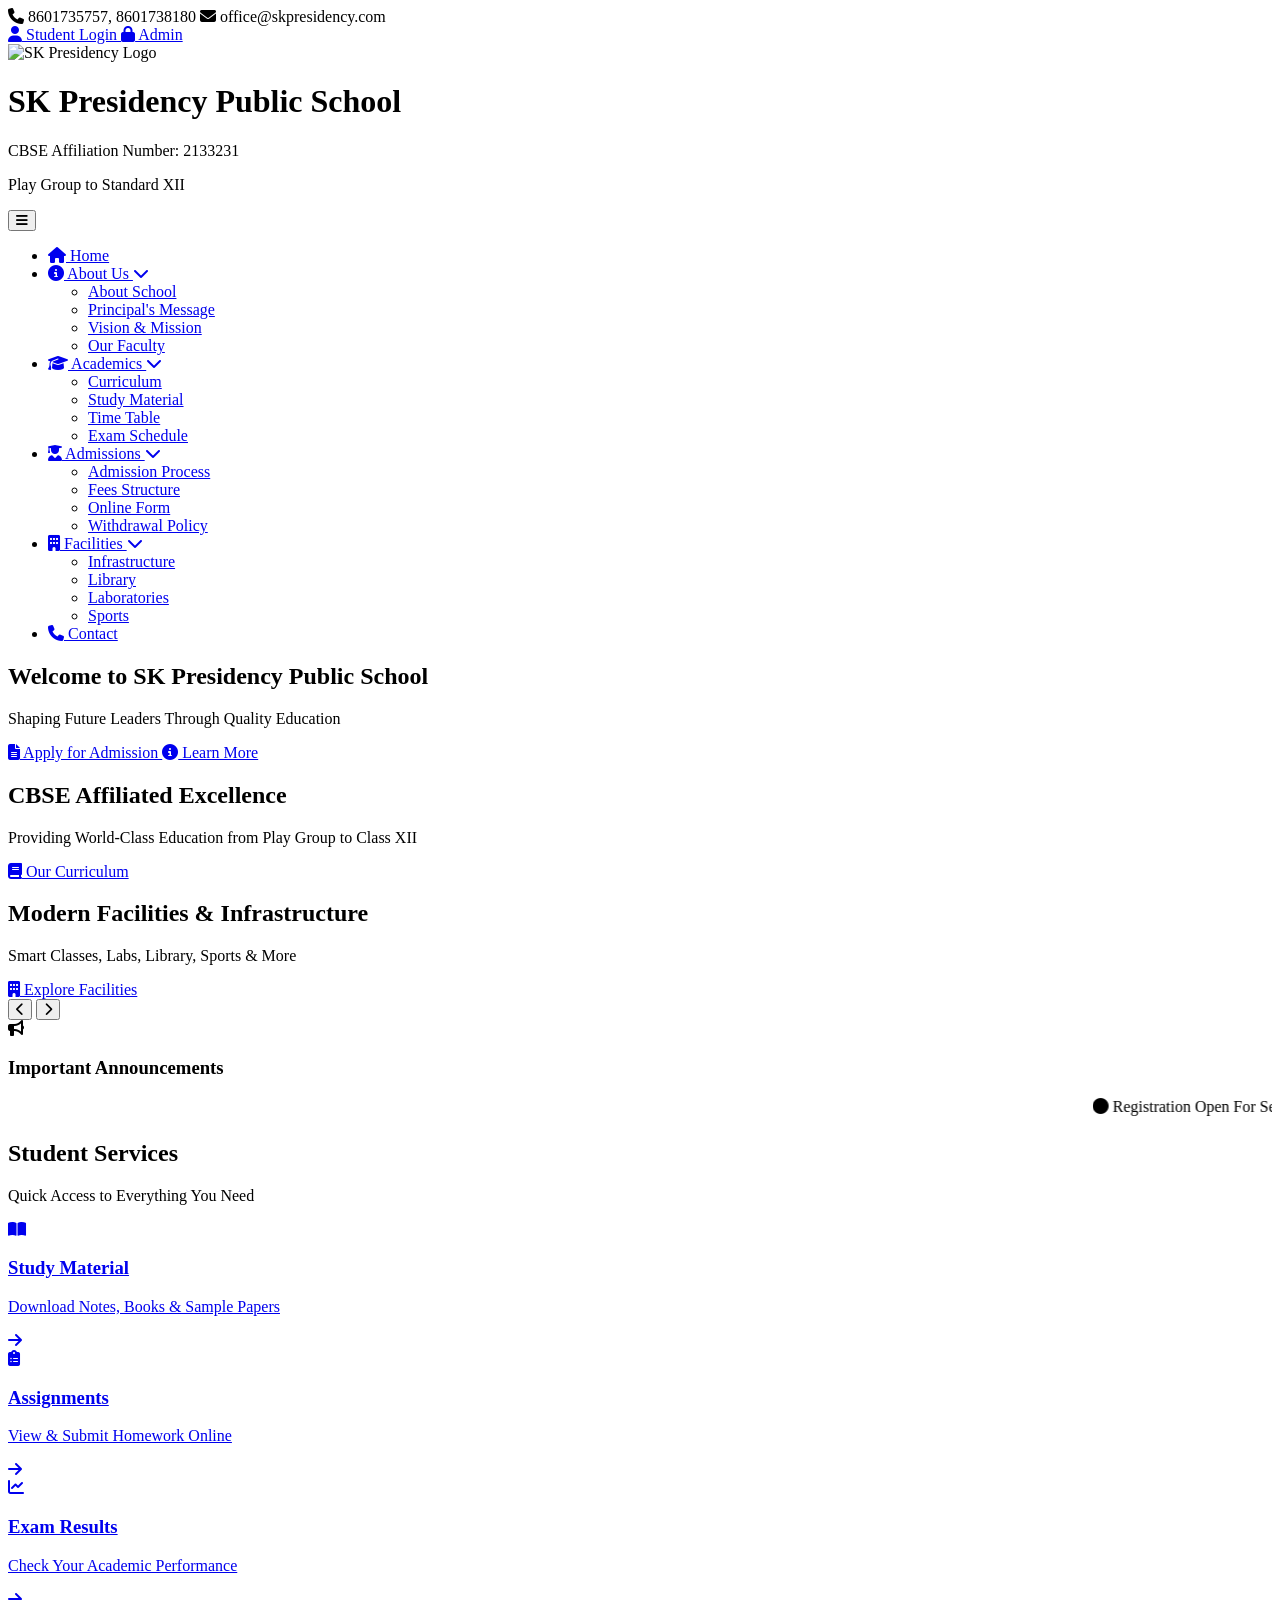
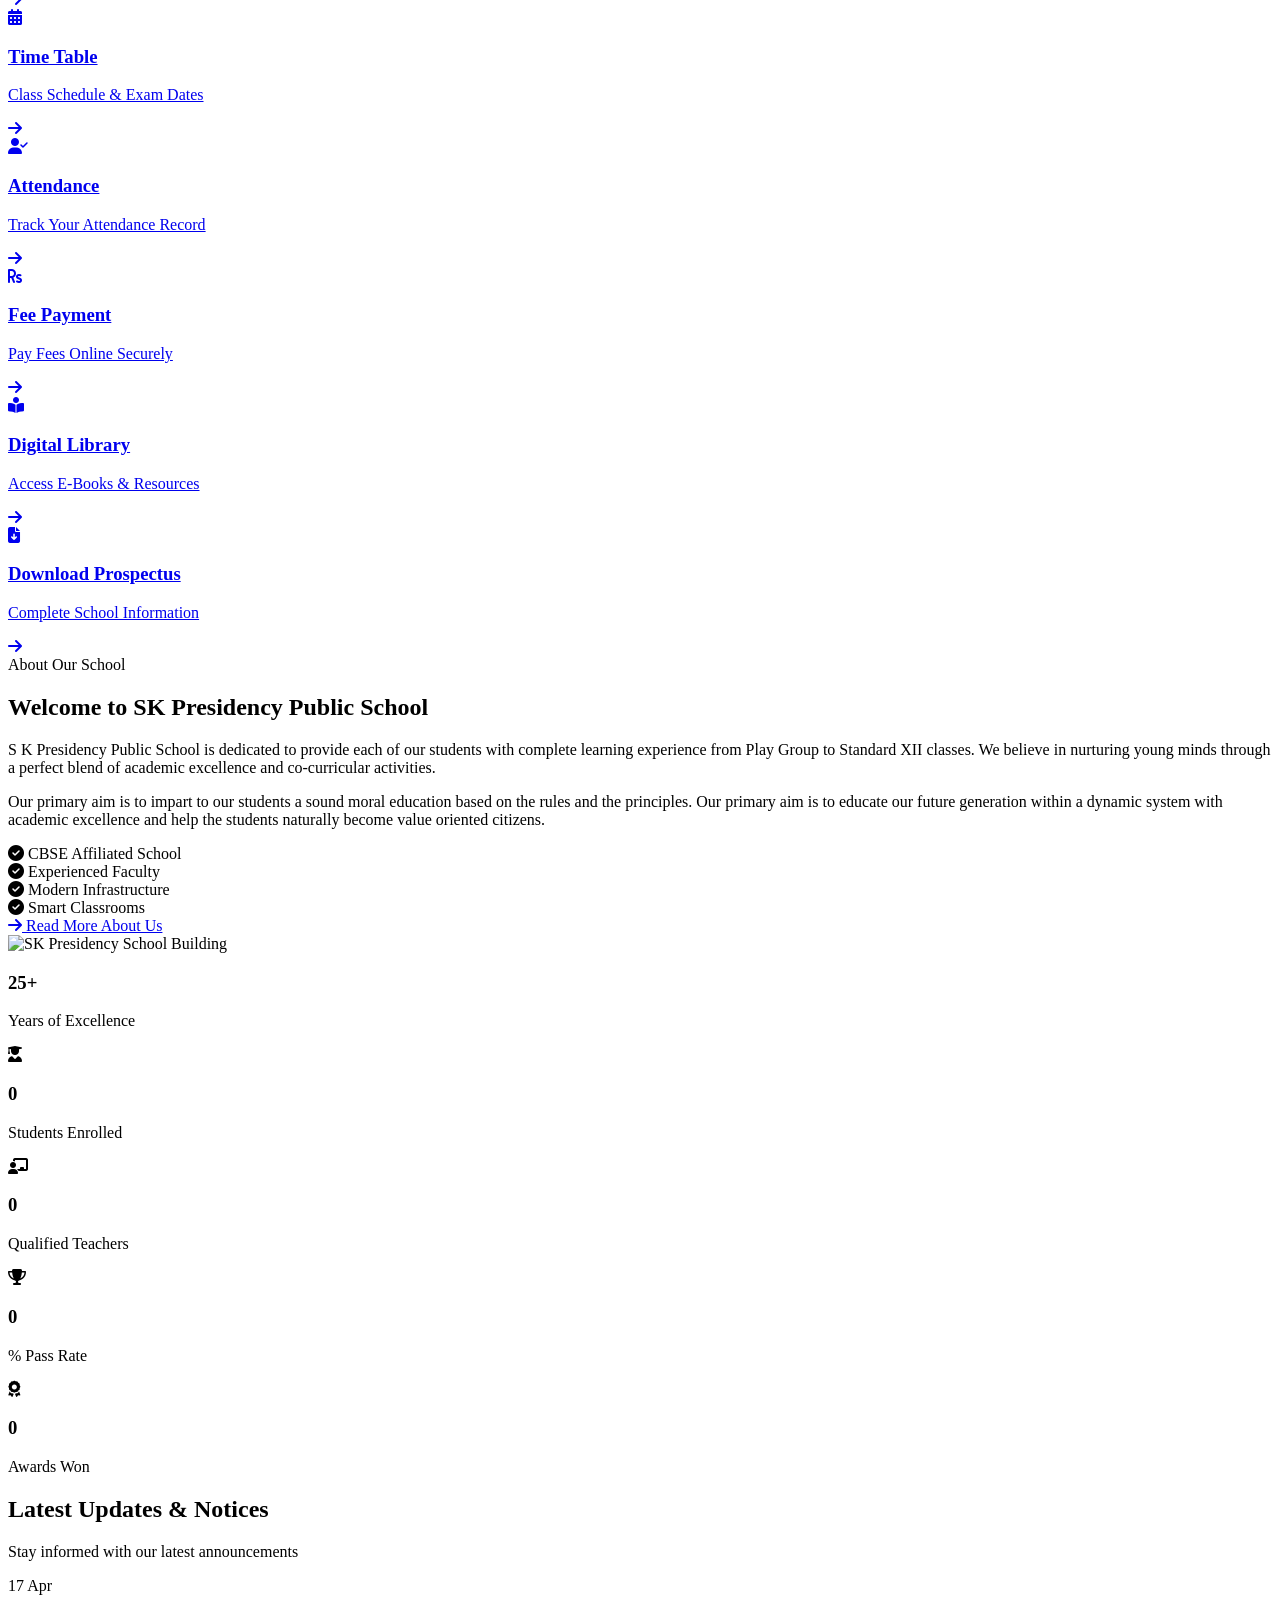
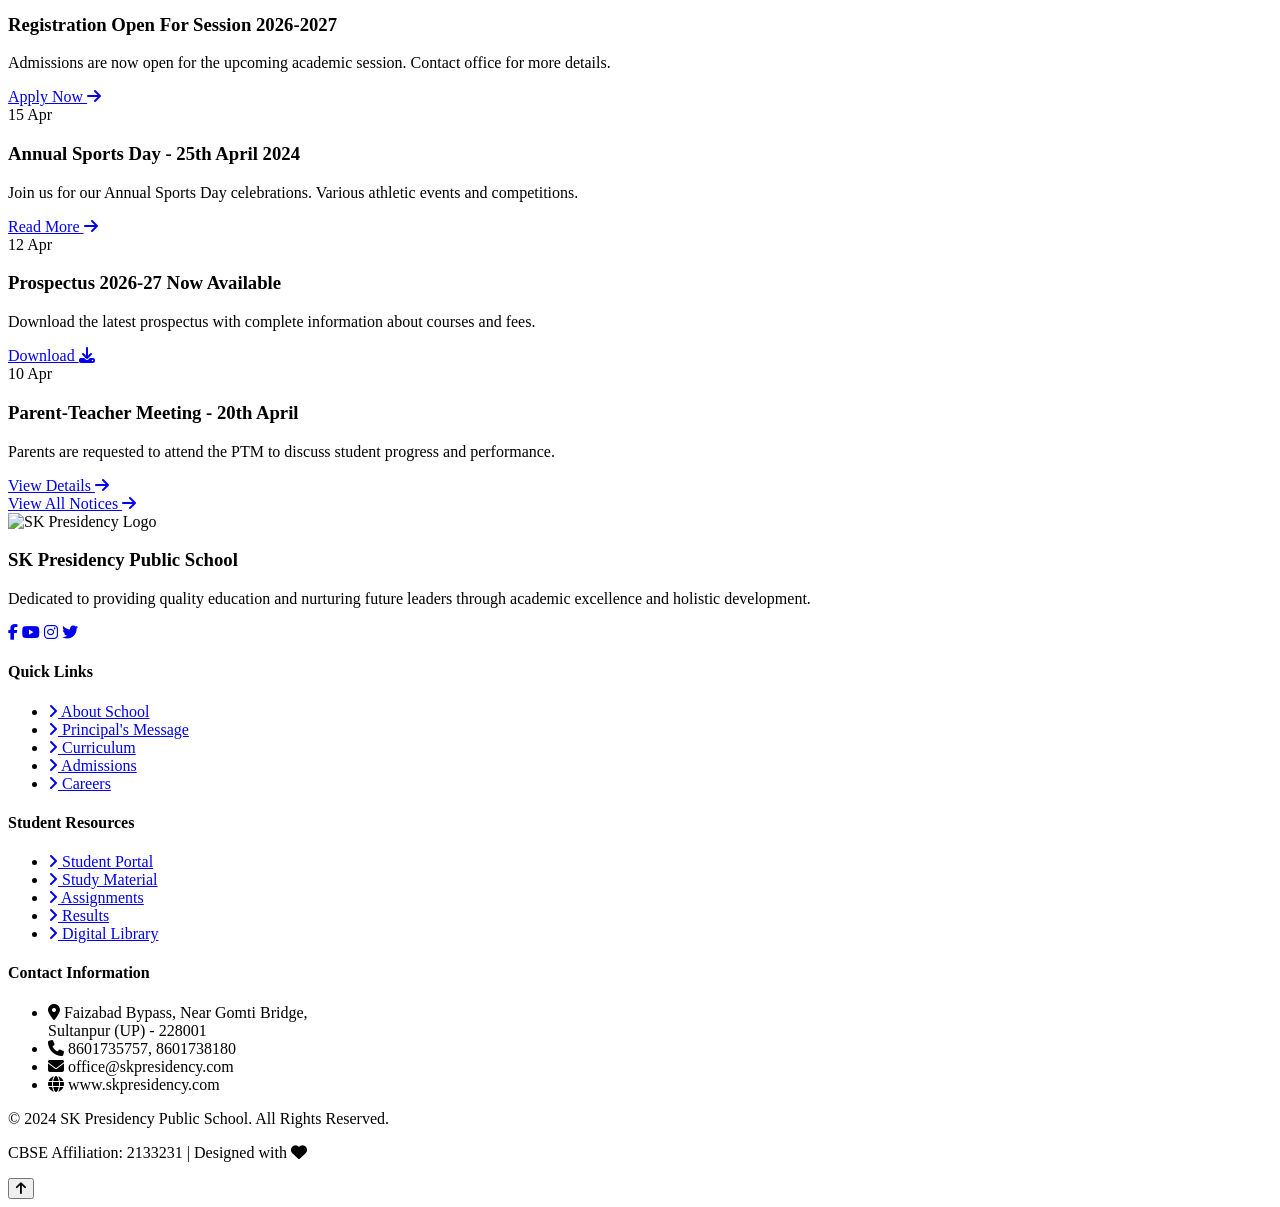
==== index.html @ 70ede86d "Create index.html" ====
<!DOCTYPE html>
<html lang="en">
<head>
    <!-- Meta Tags -->
    <meta charset="UTF-8">
    <meta name="viewport" content="width=device-width, initial-scale=1.0">
    <meta name="description" content="SK Presidency Public School - CBSE Affiliated School in Udara, Sultanpur. Play Group to Standard XII. Quality Education with Modern Facilities.">
    <meta name="keywords" content="SK Presidency School, CBSE School Sultanpur, Best School in Udara, Education">
    <meta name="author" content="SK Presidency Public School">
    
    <!-- Title -->
    <title>SK Presidency Public School | CBSE Affiliated | Play Group to XII</title>
    
    <!-- Favicon -->
    <link rel="icon" type="image/x-icon" href="assets/images/logo/favicon.ico">
    
    <!-- CSS Files -->
    <link rel="stylesheet" href="assets/css/style.css">
    <link rel="stylesheet" href="assets/css/components.css">
    <link rel="stylesheet" href="assets/css/responsive.css">
    <link rel="stylesheet" href="assets/css/animations.css">
    
    <!-- Font Awesome for Icons -->
    <link rel="stylesheet" href="https://cdnjs.cloudflare.com/ajax/libs/font-awesome/6.4.0/css/all.min.css">
    
    <!-- Google Fonts -->
    <link href="https://fonts.googleapis.com/css2?family=Poppins:wght@300;400;500;600;700&display=swap" rel="stylesheet">
</head>
<body>
    
    <!-- ============================================
         TOP BAR - Contact Info
    ============================================= -->
    <div class="top-bar">
        <div class="container">
            <div class="top-bar-content">
                <div class="top-bar-left">
                    <span><i class="fas fa-phone"></i> 8601735757, 8601738180</span>
                    <span><i class="fas fa-envelope"></i> office@skpresidency.com</span>
                </div>
                <div class="top-bar-right">
                    <a href="pages/students/portal-login.html" class="login-btn">
                        <i class="fas fa-user"></i> Student Login
                    </a>
                    <a href="admin/login.html" class="login-btn">
                        <i class="fas fa-lock"></i> Admin
                    </a>
                </div>
            </div>
        </div>
    </div>

    <!-- ============================================
         HEADER - Logo & Navigation
    ============================================= -->
    <header class="main-header">
        <div class="container">
            <div class="header-content">
                
                <!-- Logo Section -->
                <div class="logo-section">
                    <div class="school-logo">
                        <img src="assets/images/logo/school-logo.png" alt="SK Presidency Logo">
                    </div>
                    <div class="school-info">
                        <h1 class="school-name">SK Presidency Public School</h1>
                        <p class="school-tagline">CBSE Affiliation Number: 2133231</p>
                        <p class="school-classes">Play Group to Standard XII</p>
                    </div>
                </div>

                <!-- Mobile Menu Toggle -->
                <button class="mobile-menu-toggle" id="mobileMenuBtn">
                    <i class="fas fa-bars"></i>
                </button>

                <!-- Navigation Menu -->
                <nav class="main-navigation" id="mainNav">
                    <ul class="nav-menu">
                        <li class="nav-item active">
                            <a href="index.html" class="nav-link">
                                <i class="fas fa-home"></i> Home
                            </a>
                        </li>
                        
                        <li class="nav-item dropdown">
                            <a href="#" class="nav-link">
                                <i class="fas fa-info-circle"></i> About Us
                                <i class="fas fa-chevron-down"></i>
                            </a>
                            <ul class="dropdown-menu">
                                <li><a href="pages/about/school.html">About School</a></li>
                                <li><a href="pages/about/principal-message.html">Principal's Message</a></li>
                                <li><a href="pages/about/vision-mission.html">Vision & Mission</a></li>
                                <li><a href="pages/about/faculty.html">Our Faculty</a></li>
                            </ul>
                        </li>
                        
                        <li class="nav-item dropdown">
                            <a href="#" class="nav-link">
                                <i class="fas fa-graduation-cap"></i> Academics
                                <i class="fas fa-chevron-down"></i>
                            </a>
                            <ul class="dropdown-menu">
                                <li><a href="pages/academics/curriculum.html">Curriculum</a></li>
                                <li><a href="pages/academics/study-material.html">Study Material</a></li>
                                <li><a href="pages/academics/time-table.html">Time Table</a></li>
                                <li><a href="pages/academics/exam-schedule.html">Exam Schedule</a></li>
                            </ul>
                        </li>
                        
                        <li class="nav-item dropdown">
                            <a href="#" class="nav-link">
                                <i class="fas fa-user-graduate"></i> Admissions
                                <i class="fas fa-chevron-down"></i>
                            </a>
                            <ul class="dropdown-menu">
                                <li><a href="pages/admissions/admission-process.html">Admission Process</a></li>
                                <li><a href="pages/admissions/fees-structure.html">Fees Structure</a></li>
                                <li><a href="pages/admissions/online-form.html">Online Form</a></li>
                                <li><a href="pages/admissions/withdrawal.html">Withdrawal Policy</a></li>
                            </ul>
                        </li>
                        
                        <li class="nav-item dropdown">
                            <a href="#" class="nav-link">
                                <i class="fas fa-building"></i> Facilities
                                <i class="fas fa-chevron-down"></i>
                            </a>
                            <ul class="dropdown-menu">
                                <li><a href="pages/facilities/infrastructure.html">Infrastructure</a></li>
                                <li><a href="pages/facilities/library.html">Library</a></li>
                                <li><a href="pages/facilities/laboratories.html">Laboratories</a></li>
                                <li><a href="pages/facilities/sports.html">Sports</a></li>
                            </ul>
                        </li>
                        
                        <li class="nav-item">
                            <a href="pages/contact/contact-us.html" class="nav-link">
                                <i class="fas fa-phone"></i> Contact
                            </a>
                        </li>
                    </ul>
                </nav>
                
            </div>
        </div>
    </header>

    <!-- ============================================
         HERO SECTION - Main Banner
    ============================================= -->
    <section class="hero-section">
        <div class="hero-slider">
            
            <!-- Slide 1 -->
            <div class="hero-slide active" style="background-image: url('assets/images/banners/hero-1.jpg');">
                <div class="hero-overlay"></div>
                <div class="container">
                    <div class="hero-content">
                        <h2 class="hero-title animate-slide-up">Welcome to SK Presidency Public School</h2>
                        <p class="hero-subtitle animate-slide-up delay-1">Shaping Future Leaders Through Quality Education</p>
                        <div class="hero-buttons animate-slide-up delay-2">
                            <a href="pages/admissions/online-form.html" class="btn btn-primary">
                                <i class="fas fa-file-alt"></i> Apply for Admission
                            </a>
                            <a href="pages/about/school.html" class="btn btn-secondary">
                                <i class="fas fa-info-circle"></i> Learn More
                            </a>
                        </div>
                    </div>
                </div>
            </div>
            
            <!-- Slide 2 -->
            <div class="hero-slide" style="background-image: url('assets/images/banners/hero-2.jpg');">
                <div class="hero-overlay"></div>
                <div class="container">
                    <div class="hero-content">
                        <h2 class="hero-title">CBSE Affiliated Excellence</h2>
                        <p class="hero-subtitle">Providing World-Class Education from Play Group to Class XII</p>
                        <div class="hero-buttons">
                            <a href="pages/academics/curriculum.html" class="btn btn-primary">
                                <i class="fas fa-book"></i> Our Curriculum
                            </a>
                        </div>
                    </div>
                </div>
            </div>
            
            <!-- Slide 3 -->
            <div class="hero-slide" style="background-image: url('assets/images/banners/hero-3.jpg');">
                <div class="hero-overlay"></div>
                <div class="container">
                    <div class="hero-content">
                        <h2 class="hero-title">Modern Facilities & Infrastructure</h2>
                        <p class="hero-subtitle">Smart Classes, Labs, Library, Sports & More</p>
                        <div class="hero-buttons">
                            <a href="pages/facilities/infrastructure.html" class="btn btn-primary">
                                <i class="fas fa-building"></i> Explore Facilities
                            </a>
                        </div>
                    </div>
                </div>
            </div>
            
        </div>
        
        <!-- Slider Controls -->
        <button class="slider-control prev" onclick="changeSlide(-1)">
            <i class="fas fa-chevron-left"></i>
        </button>
        <button class="slider-control next" onclick="changeSlide(1)">
            <i class="fas fa-chevron-right"></i>
        </button>
        
        <!-- Slider Indicators -->
        <div class="slider-indicators">
            <span class="indicator active" onclick="currentSlide(0)"></span>
            <span class="indicator" onclick="currentSlide(1)"></span>
            <span class="indicator" onclick="currentSlide(2)"></span>
        </div>
    </section>

    <!-- ============================================
         NOTICE BOARD - Important Announcements
    ============================================= -->
    <section class="notice-board-section">
        <div class="container">
            <div class="notice-board-wrapper">
                <div class="notice-board-header">
                    <i class="fas fa-bullhorn"></i>
                    <h3>Important Announcements</h3>
                </div>
                <div class="notice-board-ticker">
                    <marquee behavior="scroll" direction="left" scrollamount="5">
                        <span class="notice-item">
                            <i class="fas fa-circle"></i> Registration Open For Session 2026-2027 | 
                        </span>
                        <span class="notice-item">
                            <i class="fas fa-circle"></i> Annual Sports Day on 25th April 2024 | 
                        </span>
                        <span class="notice-item">
                            <i class="fas fa-circle"></i> Parent-Teacher Meeting on 20th April 2024 | 
                        </span>
                        <span class="notice-item">
                            <i class="fas fa-circle"></i> Download Prospectus 2026-27 Now Available
                        </span>
                    </marquee>
                </div>
            </div>
        </div>
    </section>

    <!-- ============================================
         QUICK LINKS - Student Services
    ============================================= -->
    <section class="quick-links-section">
        <div class="container">
            
            <div class="section-header">
                <h2 class="section-title">Student Services</h2>
                <p class="section-subtitle">Quick Access to Everything You Need</p>
            </div>
            
            <div class="quick-links-grid">
                
                <!-- Study Material -->
                <a href="pages/academics/study-material.html" class="quick-link-card">
                    <div class="card-icon">
                        <i class="fas fa-book-open"></i>
                    </div>
                    <h3 class="card-title">Study Material</h3>
                    <p class="card-description">Download Notes, Books & Sample Papers</p>
                    <span class="card-arrow"><i class="fas fa-arrow-right"></i></span>
                </a>
                
                <!-- Assignments -->
                <a href="pages/students/assignments.html" class="quick-link-card">
                    <div class="card-icon">
                        <i class="fas fa-clipboard-list"></i>
                    </div>
                    <h3 class="card-title">Assignments</h3>
                    <p class="card-description">View & Submit Homework Online</p>
                    <span class="card-arrow"><i class="fas fa-arrow-right"></i></span>
                </a>
                
                <!-- Results -->
                <a href="pages/students/results.html" class="quick-link-card">
                    <div class="card-icon">
                        <i class="fas fa-chart-line"></i>
                    </div>
                    <h3 class="card-title">Exam Results</h3>
                    <p class="card-description">Check Your Academic Performance</p>
                    <span class="card-arrow"><i class="fas fa-arrow-right"></i></span>
                </a>
                
                <!-- Time Table -->
                <a href="pages/academics/time-table.html" class="quick-link-card">
                    <div class="card-icon">
                        <i class="fas fa-calendar-alt"></i>
                    </div>
                    <h3 class="card-title">Time Table</h3>
                    <p class="card-description">Class Schedule & Exam Dates</p>
                    <span class="card-arrow"><i class="fas fa-arrow-right"></i></span>
                </a>
                
                <!-- Attendance -->
                <a href="pages/students/attendance.html" class="quick-link-card">
                    <div class="card-icon">
                        <i class="fas fa-user-check"></i>
                    </div>
                    <h3 class="card-title">Attendance</h3>
                    <p class="card-description">Track Your Attendance Record</p>
                    <span class="card-arrow"><i class="fas fa-arrow-right"></i></span>
                </a>
                
                <!-- Fee Payment -->
                <a href="pages/admissions/fees-structure.html" class="quick-link-card">
                    <div class="card-icon">
                        <i class="fas fa-rupee-sign"></i>
                    </div>
                    <h3 class="card-title">Fee Payment</h3>
                    <p class="card-description">Pay Fees Online Securely</p>
                    <span class="card-arrow"><i class="fas fa-arrow-right"></i></span>
                </a>
                
                <!-- Library -->
                <a href="pages/facilities/library.html" class="quick-link-card">
                    <div class="card-icon">
                        <i class="fas fa-book-reader"></i>
                    </div>
                    <h3 class="card-title">Digital Library</h3>
                    <p class="card-description">Access E-Books & Resources</p>
                    <span class="card-arrow"><i class="fas fa-arrow-right"></i></span>
                </a>
                
                <!-- Prospectus -->
                <a href="assets/documents/prospectus/prospectus-2026-27.pdf" class="quick-link-card" download>
                    <div class="card-icon">
                        <i class="fas fa-file-download"></i>
                    </div>
                    <h3 class="card-title">Download Prospectus</h3>
                    <p class="card-description">Complete School Information</p>
                    <span class="card-arrow"><i class="fas fa-arrow-right"></i></span>
                </a>
                
            </div>
        </div>
    </section>

    <!-- ============================================
         ABOUT SECTION - School Introduction
    ============================================= -->
    <section class="about-section">
        <div class="container">
            <div class="about-content">
                
                <div class="about-text">
                    <div class="section-header">
                        <span class="section-label">About Our School</span>
                        <h2 class="section-title">Welcome to SK Presidency Public School</h2>
                    </div>
                    
                    <p class="about-description">
                        S K Presidency Public School is dedicated to provide each of our students with complete 
                        learning experience from Play Group to Standard XII classes. We believe in nurturing young 
                        minds through a perfect blend of academic excellence and co-curricular activities.
                    </p>
                    
                    <p class="about-description">
                        Our primary aim is to impart to our students a sound moral education based on the rules 
                        and the principles. Our primary aim is to educate our future generation within a dynamic 
                        system with academic excellence and help the students naturally become value oriented citizens.
                    </p>
                    
                    <div class="about-features">
                        <div class="feature-item">
                            <i class="fas fa-check-circle"></i>
                            <span>CBSE Affiliated School</span>
                        </div>
                        <div class="feature-item">
                            <i class="fas fa-check-circle"></i>
                            <span>Experienced Faculty</span>
                        </div>
                        <div class="feature-item">
                            <i class="fas fa-check-circle"></i>
                            <span>Modern Infrastructure</span>
                        </div>
                        <div class="feature-item">
                            <i class="fas fa-check-circle"></i>
                            <span>Smart Classrooms</span>
                        </div>
                    </div>
                    
                    <a href="pages/about/school.html" class="btn btn-primary">
                        <i class="fas fa-arrow-right"></i> Read More About Us
                    </a>
                </div>
                
                <div class="about-image">
                    <img src="assets/images/banners/about-school.jpg" alt="SK Presidency School Building">
                    <div class="image-badge">
                        <div class="badge-content">
                            <h3>25+</h3>
                            <p>Years of Excellence</p>
                        </div>
                    </div>
                </div>
                
            </div>
        </div>
    </section>

    <!-- ============================================
         STATISTICS SECTION - Numbers That Matter
    ============================================= -->
    <section class="statistics-section">
        <div class="container">
            <div class="statistics-grid">
                
                <div class="stat-card">
                    <div class="stat-icon">
                        <i class="fas fa-user-graduate"></i>
                    </div>
                    <h3 class="stat-number" data-count="2500">0</h3>
                    <p class="stat-label">Students Enrolled</p>
                </div>
                
                <div class="stat-card">
                    <div class="stat-icon">
                        <i class="fas fa-chalkboard-teacher"></i>
                    </div>
                    <h3 class="stat-number" data-count="80">0</h3>
                    <p class="stat-label">Qualified Teachers</p>
                </div>
                
                <div class="stat-card">
                    <div class="stat-icon">
                        <i class="fas fa-trophy"></i>
                    </div>
                    <h3 class="stat-number" data-count="98">0</h3>
                    <p class="stat-label">% Pass Rate</p>
                </div>
                
                <div class="stat-card">
                    <div class="stat-icon">
                        <i class="fas fa-award"></i>
                    </div>
                    <h3 class="stat-number" data-count="150">0</h3>
                    <p class="stat-label">Awards Won</p>
                </div>
                
            </div>
        </div>
    </section>

    <!-- ============================================
         NOTICE BOARD SECTION - Detailed
    ============================================= -->
    <section class="notices-section">
        <div class="container">
            
            <div class="section-header center">
                <h2 class="section-title">Latest Updates & Notices</h2>
                <p class="section-subtitle">Stay informed with our latest announcements</p>
            </div>
            
            <div class="notices-grid">
                
                <!-- Notice 1 -->
                <div class="notice-card">
                    <div class="notice-date">
                        <span class="date-day">17</span>
                        <span class="date-month">Apr</span>
                    </div>
                    <div class="notice-content">
                        <h3 class="notice-title">Registration Open For Session 2026-2027</h3>
                        <p class="notice-description">
                            Admissions are now open for the upcoming academic session. Contact office for more details.
                        </p>
                        <a href="pages/admissions/online-form.html" class="notice-link">
                            Apply Now <i class="fas fa-arrow-right"></i>
                        </a>
                    </div>
                </div>
                
                <!-- Notice 2 -->
                <div class="notice-card">
                    <div class="notice-date">
                        <span class="date-day">15</span>
                        <span class="date-month">Apr</span>
                    </div>
                    <div class="notice-content">
                        <h3 class="notice-title">Annual Sports Day - 25th April 2024</h3>
                        <p class="notice-description">
                            Join us for our Annual Sports Day celebrations. Various athletic events and competitions.
                        </p>
                        <a href="#" class="notice-link">
                            Read More <i class="fas fa-arrow-right"></i>
                        </a>
                    </div>
                </div>
                
                <!-- Notice 3 -->
                <div class="notice-card">
                    <div class="notice-date">
                        <span class="date-day">12</span>
                        <span class="date-month">Apr</span>
                    </div>
                    <div class="notice-content">
                        <h3 class="notice-title">Prospectus 2026-27 Now Available</h3>
                        <p class="notice-description">
                            Download the latest prospectus with complete information about courses and fees.
                        </p>
                        <a href="assets/documents/prospectus/prospectus-2026-27.pdf" class="notice-link" download>
                            Download <i class="fas fa-download"></i>
                        </a>
                    </div>
                </div>
                
                <!-- Notice 4 -->
                <div class="notice-card">
                    <div class="notice-date">
                        <span class="date-day">10</span>
                        <span class="date-month">Apr</span>
                    </div>
                    <div class="notice-content">
                        <h3 class="notice-title">Parent-Teacher Meeting - 20th April</h3>
                        <p class="notice-description">
                            Parents are requested to attend the PTM to discuss student progress and performance.
                        </p>
                        <a href="#" class="notice-link">
                            View Details <i class="fas fa-arrow-right"></i>
                        </a>
                    </div>
                </div>
                
            </div>
            
            <div class="section-footer center">
                <a href="#" class="btn btn-outline">
                    View All Notices <i class="fas fa-arrow-right"></i>
                </a>
            </div>
            
        </div>
    </section>

    <!-- ============================================
         FOOTER - Contact & Links
    ============================================= -->
    <footer class="main-footer">
        
        <!-- Footer Top -->
        <div class="footer-top">
            <div class="container">
                <div class="footer-grid">
                    
                    <!-- About Column -->
                    <div class="footer-column">
                        <div class="footer-logo">
                            <img src="assets/images/logo/school-logo.png" alt="SK Presidency Logo">
                            <h3>SK Presidency Public School</h3>
                        </div>
                        <p class="footer-description">
                            Dedicated to providing quality education and nurturing future leaders through 
                            academic excellence and holistic development.
                        </p>
                        <div class="social-links">
                            <a href="#" class="social-link"><i class="fab fa-facebook-f"></i></a>
                            <a href="#" class="social-link"><i class="fab fa-youtube"></i></a>
                            <a href="#" class="social-link"><i class="fab fa-instagram"></i></a>
                            <a href="#" class="social-link"><i class="fab fa-twitter"></i></a>
                        </div>
                    </div>
                    
                    <!-- Quick Links Column -->
                    <div class="footer-column">
                        <h4 class="footer-heading">Quick Links</h4>
                        <ul class="footer-links">
                            <li><a href="pages/about/school.html"><i class="fas fa-angle-right"></i> About School</a></li>
                            <li><a href="pages/about/principal-message.html"><i class="fas fa-angle-right"></i> Principal's Message</a></li>
                            <li><a href="pages/academics/curriculum.html"><i class="fas fa-angle-right"></i> Curriculum</a></li>
                            <li><a href="pages/admissions/online-form.html"><i class="fas fa-angle-right"></i> Admissions</a></li>
                            <li><a href="pages/contact/career.html"><i class="fas fa-angle-right"></i> Careers</a></li>
                        </ul>
                    </div>
                    
                    <!-- Student Resources Column -->
                    <div class="footer-column">
                        <h4 class="footer-heading">Student Resources</h4>
                        <ul class="footer-links">
                            <li><a href="pages/students/portal-login.html"><i class="fas fa-angle-right"></i> Student Portal</a></li>
                            <li><a href="pages/academics/study-material.html"><i class="fas fa-angle-right"></i> Study Material</a></li>
                            <li><a href="pages/students/assignments.html"><i class="fas fa-angle-right"></i> Assignments</a></li>
                            <li><a href="pages/students/results.html"><i class="fas fa-angle-right"></i> Results</a></li>
                            <li><a href="pages/facilities/library.html"><i class="fas fa-angle-right"></i> Digital Library</a></li>
                        </ul>
                    </div>
                    
                    <!-- Contact Column -->
                    <div class="footer-column">
                        <h4 class="footer-heading">Contact Information</h4>
                        <ul class="footer-contact">
                            <li>
                                <i class="fas fa-map-marker-alt"></i>
                                <span>Faizabad Bypass, Near Gomti Bridge,<br>Sultanpur (UP) - 228001</span>
                            </li>
                            <li>
                                <i class="fas fa-phone"></i>
                                <span>8601735757, 8601738180</span>
                            </li>
                            <li>
                                <i class="fas fa-envelope"></i>
                                <span>office@skpresidency.com</span>
                            </li>
                            <li>
                                <i class="fas fa-globe"></i>
                                <span>www.skpresidency.com</span>
                            </li>
                        </ul>
                    </div>
                    
                </div>
            </div>
        </div>
        
        <!-- Footer Bottom -->
        <div class="footer-bottom">
            <div class="container">
                <div class="footer-bottom-content">
                    <p class="copyright">
                        &copy; 2024 SK Presidency Public School. All Rights Reserved.
                    </p>
                    <p class="credits">
                        CBSE Affiliation: 2133231 | Designed with <i class="fas fa-heart"></i>
                    </p>
                </div>
            </div>
        </div>
        
    </footer>

    <!-- ============================================
         SCROLL TO TOP BUTTON
    ============================================= -->
    <button class="scroll-to-top" id="scrollTopBtn">
        <i class="fas fa-arrow-up"></i>
    </button>

    <!-- ============================================
         JAVASCRIPT FILES
    ============================================= -->
    <script src="assets/js/main.js"></script>
    
</body>
  </html>
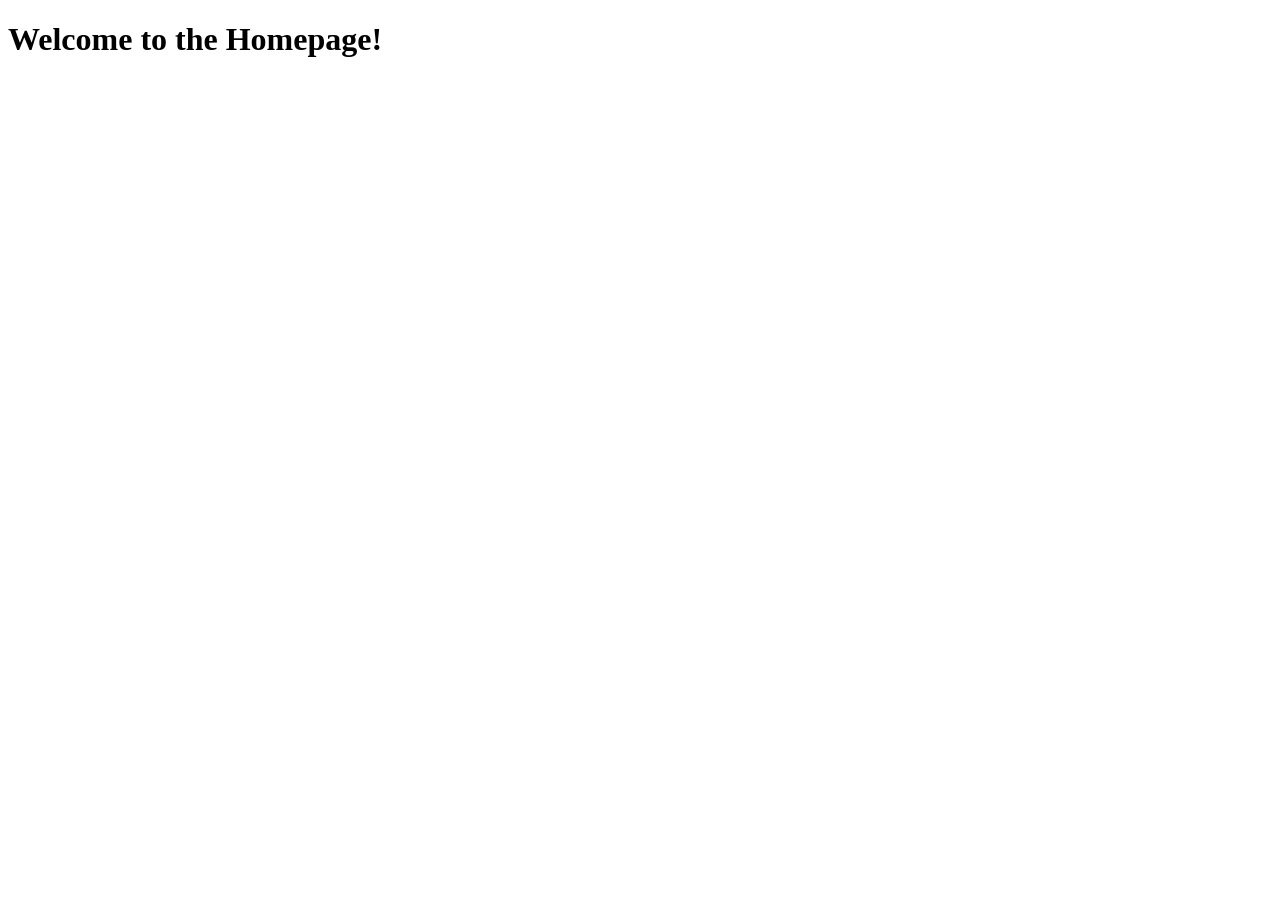
==== commit aa2e2124: "Create index.html file at the root level." ====
--- a/index.html
+++ b/index.html
@@ -1,658 +1,12 @@
 <!DOCTYPE html>
 <html lang="en">
 <head>
-    <!-- Meta Tags -->
     <meta charset="UTF-8">
     <meta name="viewport" content="width=device-width, initial-scale=1.0">
-    <meta name="description" content="SK Presidency Public School - CBSE Affiliated School in Udara, Sultanpur. Play Group to Standard XII. Quality Education with Modern Facilities.">
-    <meta name="keywords" content="SK Presidency School, CBSE School Sultanpur, Best School in Udara, Education">
-    <meta name="author" content="SK Presidency Public School">
-    
-    <!-- Title -->
-    <title>SK Presidency Public School | CBSE Affiliated | Play Group to XII</title>
-    
-    <!-- Favicon -->
-    <link rel="icon" type="image/x-icon" href="assets/images/logo/favicon.ico">
-    
-    <!-- CSS Files -->
+    <title>Index Page</title>
     <link rel="stylesheet" href="assets/css/style.css">
-    <link rel="stylesheet" href="assets/css/components.css">
-    <link rel="stylesheet" href="assets/css/responsive.css">
-    <link rel="stylesheet" href="assets/css/animations.css">
-    
-    <!-- Font Awesome for Icons -->
-    <link rel="stylesheet" href="https://cdnjs.cloudflare.com/ajax/libs/font-awesome/6.4.0/css/all.min.css">
-    
-    <!-- Google Fonts -->
-    <link href="https://fonts.googleapis.com/css2?family=Poppins:wght@300;400;500;600;700&display=swap" rel="stylesheet">
 </head>
 <body>
-    
-    <!-- ============================================
-         TOP BAR - Contact Info
-    ============================================= -->
-    <div class="top-bar">
-        <div class="container">
-            <div class="top-bar-content">
-                <div class="top-bar-left">
-                    <span><i class="fas fa-phone"></i> 8601735757, 8601738180</span>
-                    <span><i class="fas fa-envelope"></i> office@skpresidency.com</span>
-                </div>
-                <div class="top-bar-right">
-                    <a href="pages/students/portal-login.html" class="login-btn">
-                        <i class="fas fa-user"></i> Student Login
-                    </a>
-                    <a href="admin/login.html" class="login-btn">
-                        <i class="fas fa-lock"></i> Admin
-                    </a>
-                </div>
-            </div>
-        </div>
-    </div>
-
-    <!-- ============================================
-         HEADER - Logo & Navigation
-    ============================================= -->
-    <header class="main-header">
-        <div class="container">
-            <div class="header-content">
-                
-                <!-- Logo Section -->
-                <div class="logo-section">
-                    <div class="school-logo">
-                        <img src="assets/images/logo/school-logo.png" alt="SK Presidency Logo">
-                    </div>
-                    <div class="school-info">
-                        <h1 class="school-name">SK Presidency Public School</h1>
-                        <p class="school-tagline">CBSE Affiliation Number: 2133231</p>
-                        <p class="school-classes">Play Group to Standard XII</p>
-                    </div>
-                </div>
-
-                <!-- Mobile Menu Toggle -->
-                <button class="mobile-menu-toggle" id="mobileMenuBtn">
-                    <i class="fas fa-bars"></i>
-                </button>
-
-                <!-- Navigation Menu -->
-                <nav class="main-navigation" id="mainNav">
-                    <ul class="nav-menu">
-                        <li class="nav-item active">
-                            <a href="index.html" class="nav-link">
-                                <i class="fas fa-home"></i> Home
-                            </a>
-                        </li>
-                        
-                        <li class="nav-item dropdown">
-                            <a href="#" class="nav-link">
-                                <i class="fas fa-info-circle"></i> About Us
-                                <i class="fas fa-chevron-down"></i>
-                            </a>
-                            <ul class="dropdown-menu">
-                                <li><a href="pages/about/school.html">About School</a></li>
-                                <li><a href="pages/about/principal-message.html">Principal's Message</a></li>
-                                <li><a href="pages/about/vision-mission.html">Vision & Mission</a></li>
-                                <li><a href="pages/about/faculty.html">Our Faculty</a></li>
-                            </ul>
-                        </li>
-                        
-                        <li class="nav-item dropdown">
-                            <a href="#" class="nav-link">
-                                <i class="fas fa-graduation-cap"></i> Academics
-                                <i class="fas fa-chevron-down"></i>
-                            </a>
-                            <ul class="dropdown-menu">
-                                <li><a href="pages/academics/curriculum.html">Curriculum</a></li>
-                                <li><a href="pages/academics/study-material.html">Study Material</a></li>
-                                <li><a href="pages/academics/time-table.html">Time Table</a></li>
-                                <li><a href="pages/academics/exam-schedule.html">Exam Schedule</a></li>
-                            </ul>
-                        </li>
-                        
-                        <li class="nav-item dropdown">
-                            <a href="#" class="nav-link">
-                                <i class="fas fa-user-graduate"></i> Admissions
-                                <i class="fas fa-chevron-down"></i>
-                            </a>
-                            <ul class="dropdown-menu">
-                                <li><a href="pages/admissions/admission-process.html">Admission Process</a></li>
-                                <li><a href="pages/admissions/fees-structure.html">Fees Structure</a></li>
-                                <li><a href="pages/admissions/online-form.html">Online Form</a></li>
-                                <li><a href="pages/admissions/withdrawal.html">Withdrawal Policy</a></li>
-                            </ul>
-                        </li>
-                        
-                        <li class="nav-item dropdown">
-                            <a href="#" class="nav-link">
-                                <i class="fas fa-building"></i> Facilities
-                                <i class="fas fa-chevron-down"></i>
-                            </a>
-                            <ul class="dropdown-menu">
-                                <li><a href="pages/facilities/infrastructure.html">Infrastructure</a></li>
-                                <li><a href="pages/facilities/library.html">Library</a></li>
-                                <li><a href="pages/facilities/laboratories.html">Laboratories</a></li>
-                                <li><a href="pages/facilities/sports.html">Sports</a></li>
-                            </ul>
-                        </li>
-                        
-                        <li class="nav-item">
-                            <a href="pages/contact/contact-us.html" class="nav-link">
-                                <i class="fas fa-phone"></i> Contact
-                            </a>
-                        </li>
-                    </ul>
-                </nav>
-                
-            </div>
-        </div>
-    </header>
-
-    <!-- ============================================
-         HERO SECTION - Main Banner
-    ============================================= -->
-    <section class="hero-section">
-        <div class="hero-slider">
-            
-            <!-- Slide 1 -->
-            <div class="hero-slide active" style="background-image: url('assets/images/banners/hero-1.jpg');">
-                <div class="hero-overlay"></div>
-                <div class="container">
-                    <div class="hero-content">
-                        <h2 class="hero-title animate-slide-up">Welcome to SK Presidency Public School</h2>
-                        <p class="hero-subtitle animate-slide-up delay-1">Shaping Future Leaders Through Quality Education</p>
-                        <div class="hero-buttons animate-slide-up delay-2">
-                            <a href="pages/admissions/online-form.html" class="btn btn-primary">
-                                <i class="fas fa-file-alt"></i> Apply for Admission
-                            </a>
-                            <a href="pages/about/school.html" class="btn btn-secondary">
-                                <i class="fas fa-info-circle"></i> Learn More
-                            </a>
-                        </div>
-                    </div>
-                </div>
-            </div>
-            
-            <!-- Slide 2 -->
-            <div class="hero-slide" style="background-image: url('assets/images/banners/hero-2.jpg');">
-                <div class="hero-overlay"></div>
-                <div class="container">
-                    <div class="hero-content">
-                        <h2 class="hero-title">CBSE Affiliated Excellence</h2>
-                        <p class="hero-subtitle">Providing World-Class Education from Play Group to Class XII</p>
-                        <div class="hero-buttons">
-                            <a href="pages/academics/curriculum.html" class="btn btn-primary">
-                                <i class="fas fa-book"></i> Our Curriculum
-                            </a>
-                        </div>
-                    </div>
-                </div>
-            </div>
-            
-            <!-- Slide 3 -->
-            <div class="hero-slide" style="background-image: url('assets/images/banners/hero-3.jpg');">
-                <div class="hero-overlay"></div>
-                <div class="container">
-                    <div class="hero-content">
-                        <h2 class="hero-title">Modern Facilities & Infrastructure</h2>
-                        <p class="hero-subtitle">Smart Classes, Labs, Library, Sports & More</p>
-                        <div class="hero-buttons">
-                            <a href="pages/facilities/infrastructure.html" class="btn btn-primary">
-                                <i class="fas fa-building"></i> Explore Facilities
-                            </a>
-                        </div>
-                    </div>
-                </div>
-            </div>
-            
-        </div>
-        
-        <!-- Slider Controls -->
-        <button class="slider-control prev" onclick="changeSlide(-1)">
-            <i class="fas fa-chevron-left"></i>
-        </button>
-        <button class="slider-control next" onclick="changeSlide(1)">
-            <i class="fas fa-chevron-right"></i>
-        </button>
-        
-        <!-- Slider Indicators -->
-        <div class="slider-indicators">
-            <span class="indicator active" onclick="currentSlide(0)"></span>
-            <span class="indicator" onclick="currentSlide(1)"></span>
-            <span class="indicator" onclick="currentSlide(2)"></span>
-        </div>
-    </section>
-
-    <!-- ============================================
-         NOTICE BOARD - Important Announcements
-    ============================================= -->
-    <section class="notice-board-section">
-        <div class="container">
-            <div class="notice-board-wrapper">
-                <div class="notice-board-header">
-                    <i class="fas fa-bullhorn"></i>
-                    <h3>Important Announcements</h3>
-                </div>
-                <div class="notice-board-ticker">
-                    <marquee behavior="scroll" direction="left" scrollamount="5">
-                        <span class="notice-item">
-                            <i class="fas fa-circle"></i> Registration Open For Session 2026-2027 | 
-                        </span>
-                        <span class="notice-item">
-                            <i class="fas fa-circle"></i> Annual Sports Day on 25th April 2024 | 
-                        </span>
-                        <span class="notice-item">
-                            <i class="fas fa-circle"></i> Parent-Teacher Meeting on 20th April 2024 | 
-                        </span>
-                        <span class="notice-item">
-                            <i class="fas fa-circle"></i> Download Prospectus 2026-27 Now Available
-                        </span>
-                    </marquee>
-                </div>
-            </div>
-        </div>
-    </section>
-
-    <!-- ============================================
-         QUICK LINKS - Student Services
-    ============================================= -->
-    <section class="quick-links-section">
-        <div class="container">
-            
-            <div class="section-header">
-                <h2 class="section-title">Student Services</h2>
-                <p class="section-subtitle">Quick Access to Everything You Need</p>
-            </div>
-            
-            <div class="quick-links-grid">
-                
-                <!-- Study Material -->
-                <a href="pages/academics/study-material.html" class="quick-link-card">
-                    <div class="card-icon">
-                        <i class="fas fa-book-open"></i>
-                    </div>
-                    <h3 class="card-title">Study Material</h3>
-                    <p class="card-description">Download Notes, Books & Sample Papers</p>
-                    <span class="card-arrow"><i class="fas fa-arrow-right"></i></span>
-                </a>
-                
-                <!-- Assignments -->
-                <a href="pages/students/assignments.html" class="quick-link-card">
-                    <div class="card-icon">
-                        <i class="fas fa-clipboard-list"></i>
-                    </div>
-                    <h3 class="card-title">Assignments</h3>
-                    <p class="card-description">View & Submit Homework Online</p>
-                    <span class="card-arrow"><i class="fas fa-arrow-right"></i></span>
-                </a>
-                
-                <!-- Results -->
-                <a href="pages/students/results.html" class="quick-link-card">
-                    <div class="card-icon">
-                        <i class="fas fa-chart-line"></i>
-                    </div>
-                    <h3 class="card-title">Exam Results</h3>
-                    <p class="card-description">Check Your Academic Performance</p>
-                    <span class="card-arrow"><i class="fas fa-arrow-right"></i></span>
-                </a>
-                
-                <!-- Time Table -->
-                <a href="pages/academics/time-table.html" class="quick-link-card">
-                    <div class="card-icon">
-                        <i class="fas fa-calendar-alt"></i>
-                    </div>
-                    <h3 class="card-title">Time Table</h3>
-                    <p class="card-description">Class Schedule & Exam Dates</p>
-                    <span class="card-arrow"><i class="fas fa-arrow-right"></i></span>
-                </a>
-                
-                <!-- Attendance -->
-                <a href="pages/students/attendance.html" class="quick-link-card">
-                    <div class="card-icon">
-                        <i class="fas fa-user-check"></i>
-                    </div>
-                    <h3 class="card-title">Attendance</h3>
-                    <p class="card-description">Track Your Attendance Record</p>
-                    <span class="card-arrow"><i class="fas fa-arrow-right"></i></span>
-                </a>
-                
-                <!-- Fee Payment -->
-                <a href="pages/admissions/fees-structure.html" class="quick-link-card">
-                    <div class="card-icon">
-                        <i class="fas fa-rupee-sign"></i>
-                    </div>
-                    <h3 class="card-title">Fee Payment</h3>
-                    <p class="card-description">Pay Fees Online Securely</p>
-                    <span class="card-arrow"><i class="fas fa-arrow-right"></i></span>
-                </a>
-                
-                <!-- Library -->
-                <a href="pages/facilities/library.html" class="quick-link-card">
-                    <div class="card-icon">
-                        <i class="fas fa-book-reader"></i>
-                    </div>
-                    <h3 class="card-title">Digital Library</h3>
-                    <p class="card-description">Access E-Books & Resources</p>
-                    <span class="card-arrow"><i class="fas fa-arrow-right"></i></span>
-                </a>
-                
-                <!-- Prospectus -->
-                <a href="assets/documents/prospectus/prospectus-2026-27.pdf" class="quick-link-card" download>
-                    <div class="card-icon">
-                        <i class="fas fa-file-download"></i>
-                    </div>
-                    <h3 class="card-title">Download Prospectus</h3>
-                    <p class="card-description">Complete School Information</p>
-                    <span class="card-arrow"><i class="fas fa-arrow-right"></i></span>
-                </a>
-                
-            </div>
-        </div>
-    </section>
-
-    <!-- ============================================
-         ABOUT SECTION - School Introduction
-    ============================================= -->
-    <section class="about-section">
-        <div class="container">
-            <div class="about-content">
-                
-                <div class="about-text">
-                    <div class="section-header">
-                        <span class="section-label">About Our School</span>
-                        <h2 class="section-title">Welcome to SK Presidency Public School</h2>
-                    </div>
-                    
-                    <p class="about-description">
-                        S K Presidency Public School is dedicated to provide each of our students with complete 
-                        learning experience from Play Group to Standard XII classes. We believe in nurturing young 
-                        minds through a perfect blend of academic excellence and co-curricular activities.
-                    </p>
-                    
-                    <p class="about-description">
-                        Our primary aim is to impart to our students a sound moral education based on the rules 
-                        and the principles. Our primary aim is to educate our future generation within a dynamic 
-                        system with academic excellence and help the students naturally become value oriented citizens.
-                    </p>
-                    
-                    <div class="about-features">
-                        <div class="feature-item">
-                            <i class="fas fa-check-circle"></i>
-                            <span>CBSE Affiliated School</span>
-                        </div>
-                        <div class="feature-item">
-                            <i class="fas fa-check-circle"></i>
-                            <span>Experienced Faculty</span>
-                        </div>
-                        <div class="feature-item">
-                            <i class="fas fa-check-circle"></i>
-                            <span>Modern Infrastructure</span>
-                        </div>
-                        <div class="feature-item">
-                            <i class="fas fa-check-circle"></i>
-                            <span>Smart Classrooms</span>
-                        </div>
-                    </div>
-                    
-                    <a href="pages/about/school.html" class="btn btn-primary">
-                        <i class="fas fa-arrow-right"></i> Read More About Us
-                    </a>
-                </div>
-                
-                <div class="about-image">
-                    <img src="assets/images/banners/about-school.jpg" alt="SK Presidency School Building">
-                    <div class="image-badge">
-                        <div class="badge-content">
-                            <h3>25+</h3>
-                            <p>Years of Excellence</p>
-                        </div>
-                    </div>
-                </div>
-                
-            </div>
-        </div>
-    </section>
-
-    <!-- ============================================
-         STATISTICS SECTION - Numbers That Matter
-    ============================================= -->
-    <section class="statistics-section">
-        <div class="container">
-            <div class="statistics-grid">
-                
-                <div class="stat-card">
-                    <div class="stat-icon">
-                        <i class="fas fa-user-graduate"></i>
-                    </div>
-                    <h3 class="stat-number" data-count="2500">0</h3>
-                    <p class="stat-label">Students Enrolled</p>
-                </div>
-                
-                <div class="stat-card">
-                    <div class="stat-icon">
-                        <i class="fas fa-chalkboard-teacher"></i>
-                    </div>
-                    <h3 class="stat-number" data-count="80">0</h3>
-                    <p class="stat-label">Qualified Teachers</p>
-                </div>
-                
-                <div class="stat-card">
-                    <div class="stat-icon">
-                        <i class="fas fa-trophy"></i>
-                    </div>
-                    <h3 class="stat-number" data-count="98">0</h3>
-                    <p class="stat-label">% Pass Rate</p>
-                </div>
-                
-                <div class="stat-card">
-                    <div class="stat-icon">
-                        <i class="fas fa-award"></i>
-                    </div>
-                    <h3 class="stat-number" data-count="150">0</h3>
-                    <p class="stat-label">Awards Won</p>
-                </div>
-                
-            </div>
-        </div>
-    </section>
-
-    <!-- ============================================
-         NOTICE BOARD SECTION - Detailed
-    ============================================= -->
-    <section class="notices-section">
-        <div class="container">
-            
-            <div class="section-header center">
-                <h2 class="section-title">Latest Updates & Notices</h2>
-                <p class="section-subtitle">Stay informed with our latest announcements</p>
-            </div>
-            
-            <div class="notices-grid">
-                
-                <!-- Notice 1 -->
-                <div class="notice-card">
-                    <div class="notice-date">
-                        <span class="date-day">17</span>
-                        <span class="date-month">Apr</span>
-                    </div>
-                    <div class="notice-content">
-                        <h3 class="notice-title">Registration Open For Session 2026-2027</h3>
-                        <p class="notice-description">
-                            Admissions are now open for the upcoming academic session. Contact office for more details.
-                        </p>
-                        <a href="pages/admissions/online-form.html" class="notice-link">
-                            Apply Now <i class="fas fa-arrow-right"></i>
-                        </a>
-                    </div>
-                </div>
-                
-                <!-- Notice 2 -->
-                <div class="notice-card">
-                    <div class="notice-date">
-                        <span class="date-day">15</span>
-                        <span class="date-month">Apr</span>
-                    </div>
-                    <div class="notice-content">
-                        <h3 class="notice-title">Annual Sports Day - 25th April 2024</h3>
-                        <p class="notice-description">
-                            Join us for our Annual Sports Day celebrations. Various athletic events and competitions.
-                        </p>
-                        <a href="#" class="notice-link">
-                            Read More <i class="fas fa-arrow-right"></i>
-                        </a>
-                    </div>
-                </div>
-                
-                <!-- Notice 3 -->
-                <div class="notice-card">
-                    <div class="notice-date">
-                        <span class="date-day">12</span>
-                        <span class="date-month">Apr</span>
-                    </div>
-                    <div class="notice-content">
-                        <h3 class="notice-title">Prospectus 2026-27 Now Available</h3>
-                        <p class="notice-description">
-                            Download the latest prospectus with complete information about courses and fees.
-                        </p>
-                        <a href="assets/documents/prospectus/prospectus-2026-27.pdf" class="notice-link" download>
-                            Download <i class="fas fa-download"></i>
-                        </a>
-                    </div>
-                </div>
-                
-                <!-- Notice 4 -->
-                <div class="notice-card">
-                    <div class="notice-date">
-                        <span class="date-day">10</span>
-                        <span class="date-month">Apr</span>
-                    </div>
-                    <div class="notice-content">
-                        <h3 class="notice-title">Parent-Teacher Meeting - 20th April</h3>
-                        <p class="notice-description">
-                            Parents are requested to attend the PTM to discuss student progress and performance.
-                        </p>
-                        <a href="#" class="notice-link">
-                            View Details <i class="fas fa-arrow-right"></i>
-                        </a>
-                    </div>
-                </div>
-                
-            </div>
-            
-            <div class="section-footer center">
-                <a href="#" class="btn btn-outline">
-                    View All Notices <i class="fas fa-arrow-right"></i>
-                </a>
-            </div>
-            
-        </div>
-    </section>
-
-    <!-- ============================================
-         FOOTER - Contact & Links
-    ============================================= -->
-    <footer class="main-footer">
-        
-        <!-- Footer Top -->
-        <div class="footer-top">
-            <div class="container">
-                <div class="footer-grid">
-                    
-                    <!-- About Column -->
-                    <div class="footer-column">
-                        <div class="footer-logo">
-                            <img src="assets/images/logo/school-logo.png" alt="SK Presidency Logo">
-                            <h3>SK Presidency Public School</h3>
-                        </div>
-                        <p class="footer-description">
-                            Dedicated to providing quality education and nurturing future leaders through 
-                            academic excellence and holistic development.
-                        </p>
-                        <div class="social-links">
-                            <a href="#" class="social-link"><i class="fab fa-facebook-f"></i></a>
-                            <a href="#" class="social-link"><i class="fab fa-youtube"></i></a>
-                            <a href="#" class="social-link"><i class="fab fa-instagram"></i></a>
-                            <a href="#" class="social-link"><i class="fab fa-twitter"></i></a>
-                        </div>
-                    </div>
-                    
-                    <!-- Quick Links Column -->
-                    <div class="footer-column">
-                        <h4 class="footer-heading">Quick Links</h4>
-                        <ul class="footer-links">
-                            <li><a href="pages/about/school.html"><i class="fas fa-angle-right"></i> About School</a></li>
-                            <li><a href="pages/about/principal-message.html"><i class="fas fa-angle-right"></i> Principal's Message</a></li>
-                            <li><a href="pages/academics/curriculum.html"><i class="fas fa-angle-right"></i> Curriculum</a></li>
-                            <li><a href="pages/admissions/online-form.html"><i class="fas fa-angle-right"></i> Admissions</a></li>
-                            <li><a href="pages/contact/career.html"><i class="fas fa-angle-right"></i> Careers</a></li>
-                        </ul>
-                    </div>
-                    
-                    <!-- Student Resources Column -->
-                    <div class="footer-column">
-                        <h4 class="footer-heading">Student Resources</h4>
-                        <ul class="footer-links">
-                            <li><a href="pages/students/portal-login.html"><i class="fas fa-angle-right"></i> Student Portal</a></li>
-                            <li><a href="pages/academics/study-material.html"><i class="fas fa-angle-right"></i> Study Material</a></li>
-                            <li><a href="pages/students/assignments.html"><i class="fas fa-angle-right"></i> Assignments</a></li>
-                            <li><a href="pages/students/results.html"><i class="fas fa-angle-right"></i> Results</a></li>
-                            <li><a href="pages/facilities/library.html"><i class="fas fa-angle-right"></i> Digital Library</a></li>
-                        </ul>
-                    </div>
-                    
-                    <!-- Contact Column -->
-                    <div class="footer-column">
-                        <h4 class="footer-heading">Contact Information</h4>
-                        <ul class="footer-contact">
-                            <li>
-                                <i class="fas fa-map-marker-alt"></i>
-                                <span>Faizabad Bypass, Near Gomti Bridge,<br>Sultanpur (UP) - 228001</span>
-                            </li>
-                            <li>
-                                <i class="fas fa-phone"></i>
-                                <span>8601735757, 8601738180</span>
-                            </li>
-                            <li>
-                                <i class="fas fa-envelope"></i>
-                                <span>office@skpresidency.com</span>
-                            </li>
-                            <li>
-                                <i class="fas fa-globe"></i>
-                                <span>www.skpresidency.com</span>
-                            </li>
-                        </ul>
-                    </div>
-                    
-                </div>
-            </div>
-        </div>
-        
-        <!-- Footer Bottom -->
-        <div class="footer-bottom">
-            <div class="container">
-                <div class="footer-bottom-content">
-                    <p class="copyright">
-                        &copy; 2024 SK Presidency Public School. All Rights Reserved.
-                    </p>
-                    <p class="credits">
-                        CBSE Affiliation: 2133231 | Designed with <i class="fas fa-heart"></i>
-                    </p>
-                </div>
-            </div>
-        </div>
-        
-    </footer>
-
-    <!-- ============================================
-         SCROLL TO TOP BUTTON
-    ============================================= -->
-    <button class="scroll-to-top" id="scrollTopBtn">
-        <i class="fas fa-arrow-up"></i>
-    </button>
-
-    <!-- ============================================
-         JAVASCRIPT FILES
-    ============================================= -->
-    <script src="assets/js/main.js"></script>
-    
+    <h1>Welcome to the Homepage!</h1>
 </body>
-  </html>
+</html>
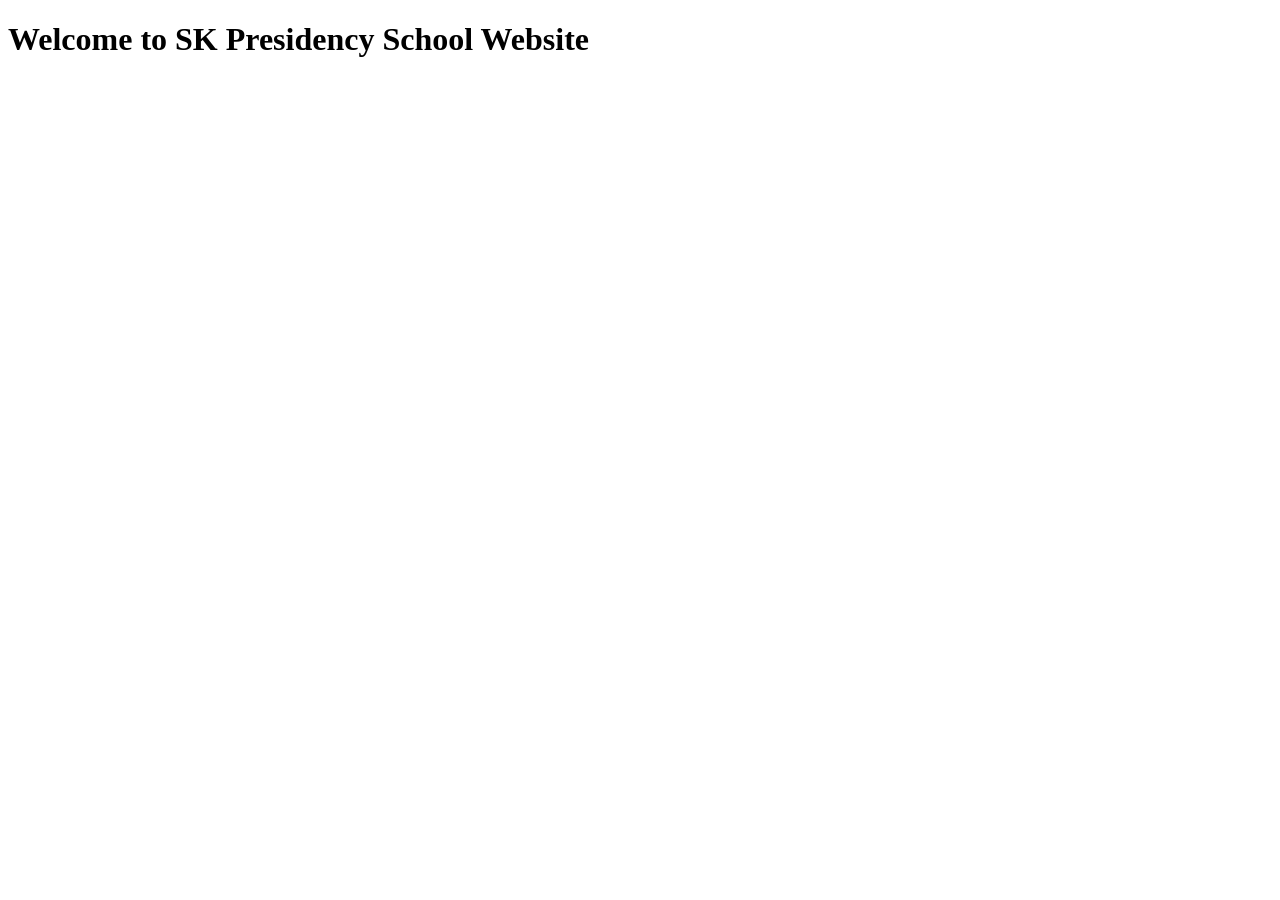
==== commit 27ae1150: "Move index.html to root directory." ====
--- a/index.html
+++ b/index.html
@@ -3,10 +3,14 @@
 <head>
     <meta charset="UTF-8">
     <meta name="viewport" content="width=device-width, initial-scale=1.0">
-    <title>Index Page</title>
-    <link rel="stylesheet" href="assets/css/style.css">
+    <link rel="stylesheet" href="assets/animations.css">
+    <link rel="stylesheet" href="assets/components.css">
+    <link rel="stylesheet" href="assets/responsive.css">
+    <link rel="stylesheet" href="assets/style.css">
+    <title>Home Page</title>
 </head>
 <body>
-    <h1>Welcome to the Homepage!</h1>
+    <h1>Welcome to SK Presidency School Website</h1>
+    <!-- Add your content here -->
 </body>
 </html>
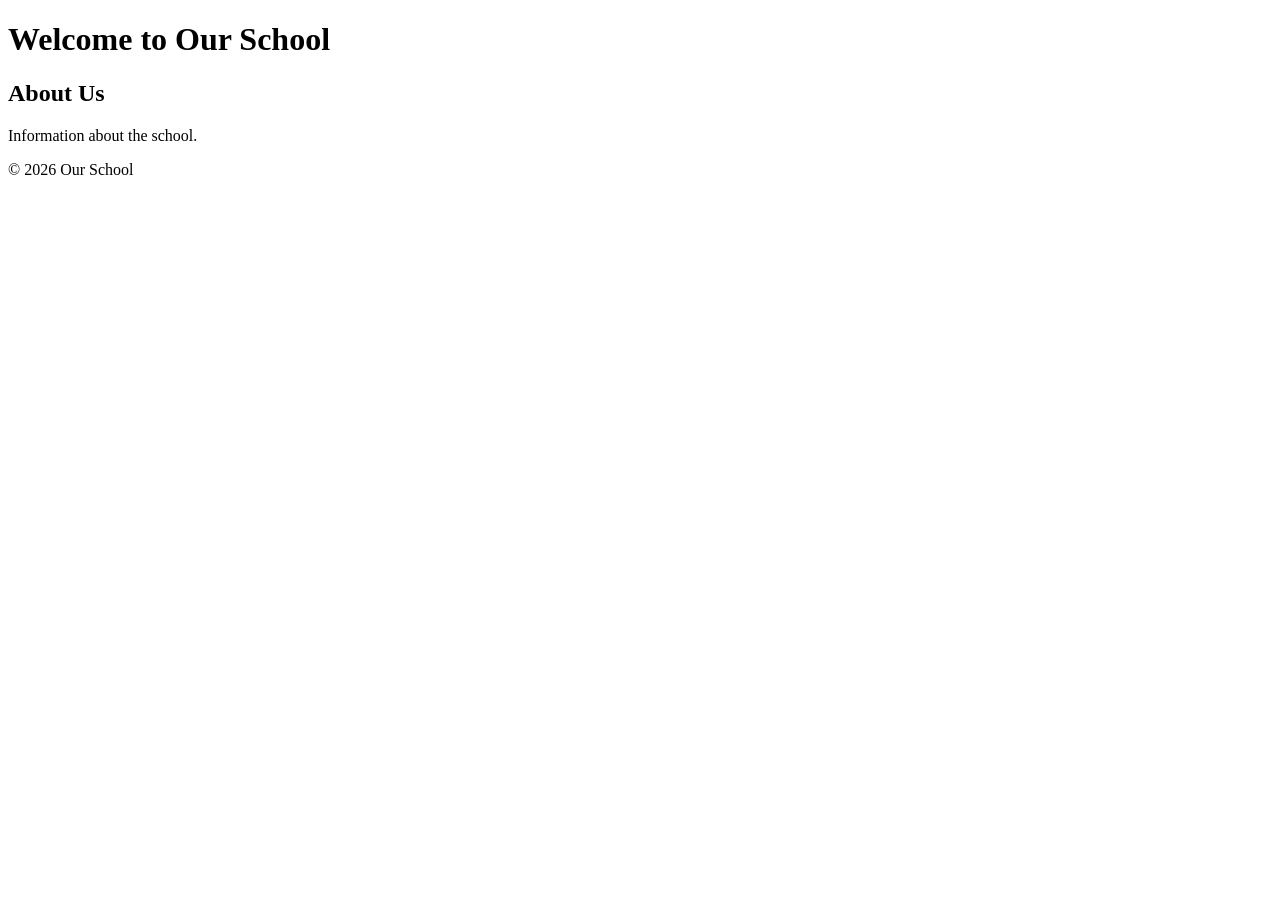
==== commit 042a0e45: "Initial commit for the school website structure." ====
--- a/index.html
+++ b/index.html
@@ -3,14 +3,19 @@
 <head>
     <meta charset="UTF-8">
     <meta name="viewport" content="width=device-width, initial-scale=1.0">
-    <link rel="stylesheet" href="assets/animations.css">
-    <link rel="stylesheet" href="assets/components.css">
-    <link rel="stylesheet" href="assets/responsive.css">
-    <link rel="stylesheet" href="assets/style.css">
-    <title>Home Page</title>
+    <link rel="stylesheet" href="assets/css/style.css">
+    <title>School Website</title>
 </head>
 <body>
-    <h1>Welcome to SK Presidency School Website</h1>
-    <!-- Add your content here -->
+    <header>
+        <h1>Welcome to Our School</h1>
+    </header>
+    <main>
+        <h2>About Us</h2>
+        <p>Information about the school.</p>
+    </main>
+    <footer>
+        <p>&copy; 2026 Our School</p>
+    </footer>
 </body>
 </html>
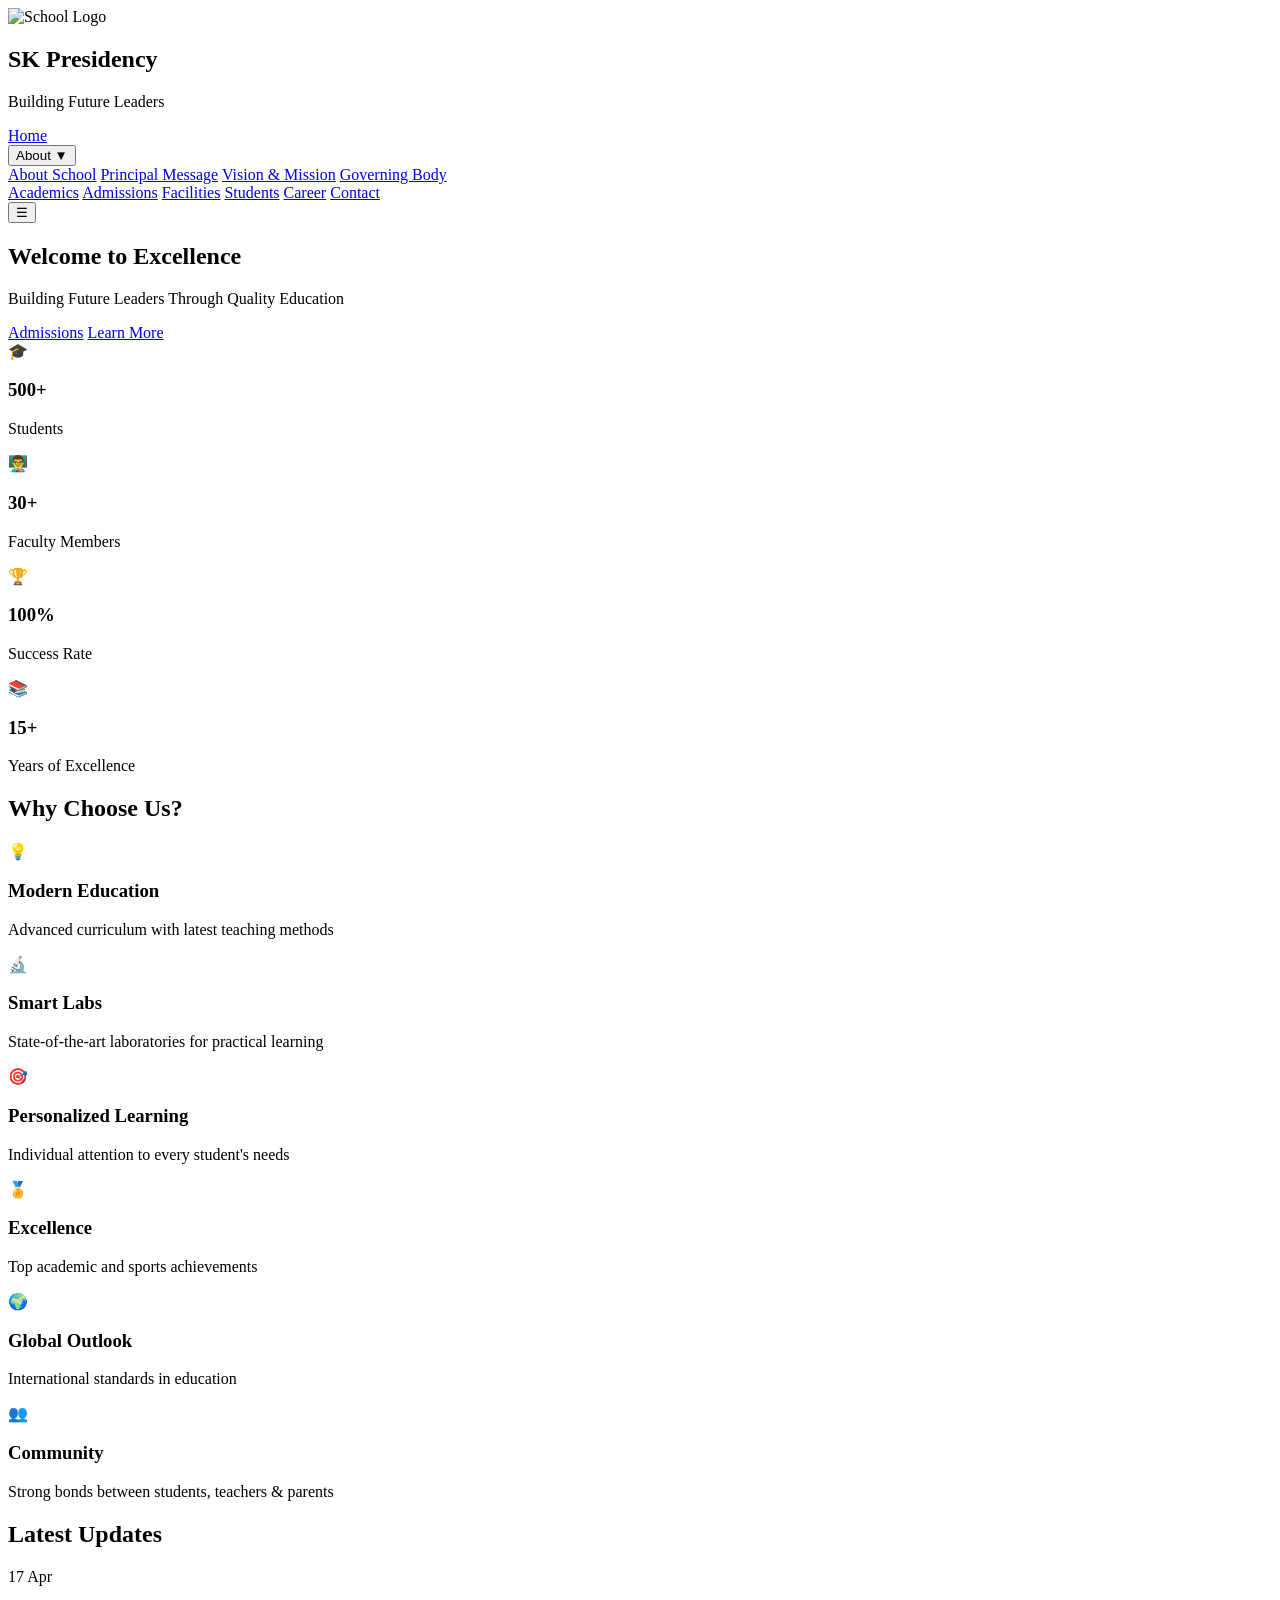
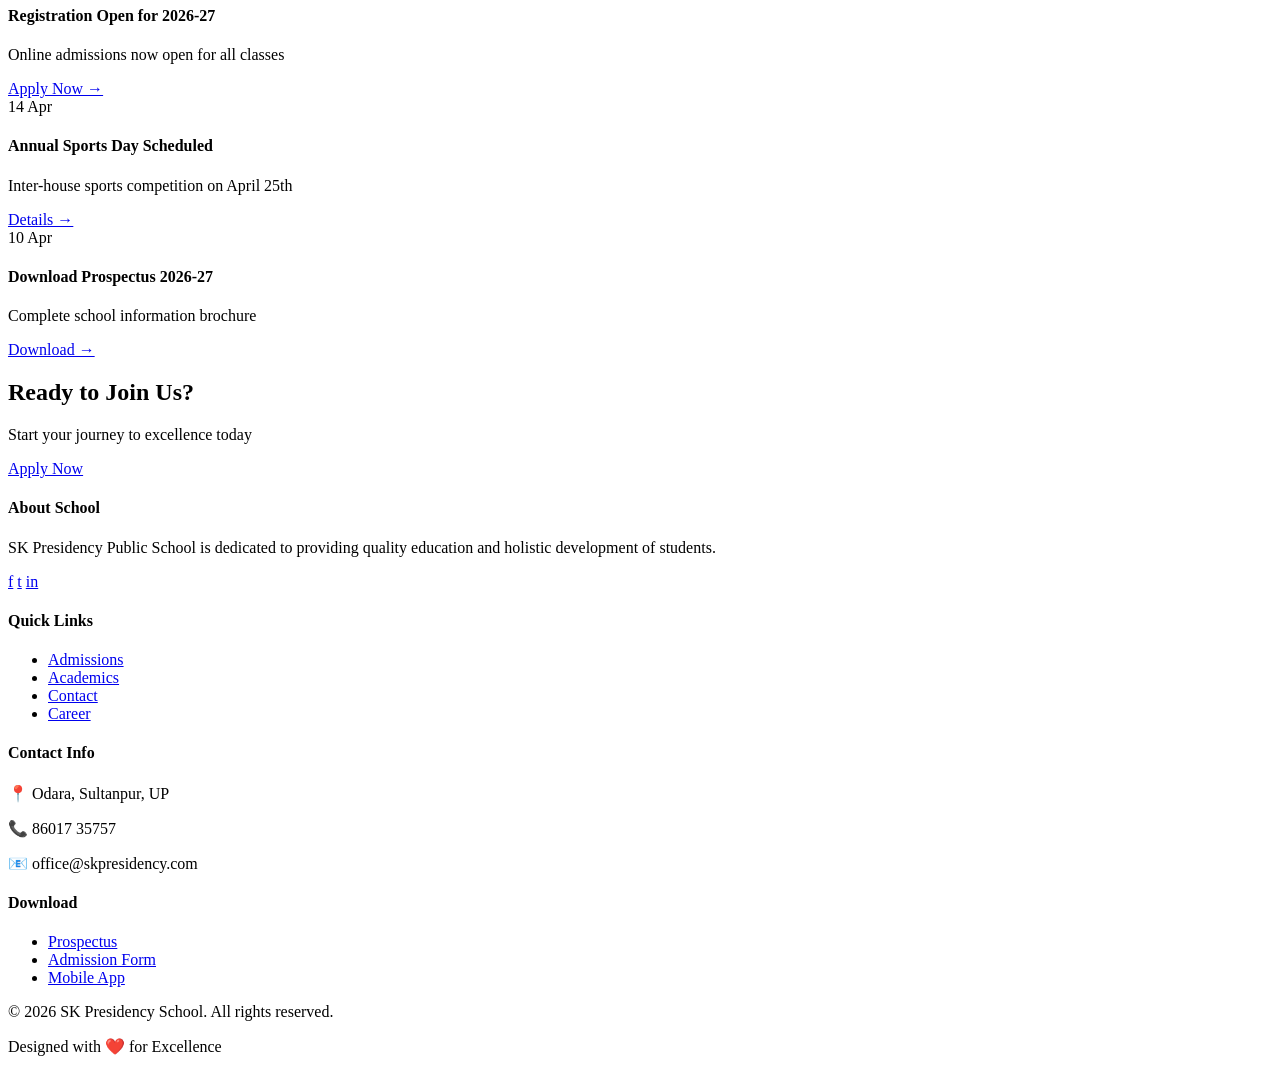
==== commit 19cd242d: "Create index.html" ====
--- a/index.html
+++ b/index.html
@@ -3,19 +3,228 @@
 <head>
     <meta charset="UTF-8">
     <meta name="viewport" content="width=device-width, initial-scale=1.0">
+    <meta name="description" content="SK Presidency Public School - Quality Education for Future Leaders">
+    <title>SK Presidency School - Home</title>
     <link rel="stylesheet" href="assets/css/style.css">
-    <title>School Website</title>
+    <link rel="stylesheet" href="assets/css/components.css">
+    <link rel="stylesheet" href="assets/css/animations.css">
+    <link rel="stylesheet" href="assets/css/responsive.css">
 </head>
 <body>
-    <header>
-        <h1>Welcome to Our School</h1>
-    </header>
-    <main>
-        <h2>About Us</h2>
-        <p>Information about the school.</p>
-    </main>
-    <footer>
-        <p>&copy; 2026 Our School</p>
+    <!-- Navigation -->
+    <nav class="navbar">
+        <div class="nav-container">
+            <div class="logo-section">
+                <img src="assets/images/logo/school-logo.png" alt="School Logo" class="logo">
+                <div class="school-info">
+                    <h2 class="school-name">SK Presidency</h2>
+                    <p class="school-tagline">Building Future Leaders</p>
+                </div>
+            </div>
+            
+            <div class="nav-menu" id="navMenu">
+                <a href="index.html" class="nav-link active">Home</a>
+                <div class="nav-dropdown">
+                    <button class="nav-link dropdown-btn">About ▼</button>
+                    <div class="dropdown-content">
+                        <a href="pages/about/index.html">About School</a>
+                        <a href="pages/about/principal-message.html">Principal Message</a>
+                        <a href="pages/about/vision-mission.html">Vision & Mission</a>
+                        <a href="pages/about/governing-body.html">Governing Body</a>
+                    </div>
+                </div>
+                <a href="pages/academics/index.html" class="nav-link">Academics</a>
+                <a href="pages/admissions/index.html" class="nav-link">Admissions</a>
+                <a href="pages/facilities/index.html" class="nav-link">Facilities</a>
+                <a href="pages/students/index.html" class="nav-link">Students</a>
+                <a href="pages/career/index.html" class="nav-link">Career</a>
+                <a href="pages/contact/index.html" class="nav-link">Contact</a>
+            </div>
+            
+            <button class="hamburger" id="hamburger">☰</button>
+        </div>
+    </nav>
+
+    <!-- Hero Section -->
+    <section class="hero">
+        <div class="hero-content">
+            <h1 class="hero-title animate-fade-in">Welcome to Excellence</h1>
+            <p class="hero-subtitle animate-fade-in-delayed">Building Future Leaders Through Quality Education</p>
+            <div class="hero-buttons">
+                <a href="pages/admissions/index.html" class="btn btn-primary animate-slide-up">Admissions</a>
+                <a href="#features" class="btn btn-secondary animate-slide-up-delayed">Learn More</a>
+            </div>
+        </div>
+        <div class="hero-background"></div>
+    </section>
+
+    <!-- Quick Stats -->
+    <section class="stats-section">
+        <div class="container">
+            <div class="stats-grid">
+                <div class="stat-card reveal">
+                    <div class="stat-icon">🎓</div>
+                    <h3 class="stat-number">500+</h3>
+                    <p class="stat-label">Students</p>
+                </div>
+                <div class="stat-card reveal">
+                    <div class="stat-icon">👨‍🏫</div>
+                    <h3 class="stat-number">30+</h3>
+                    <p class="stat-label">Faculty Members</p>
+                </div>
+                <div class="stat-card reveal">
+                    <div class="stat-icon">🏆</div>
+                    <h3 class="stat-number">100%</h3>
+                    <p class="stat-label">Success Rate</p>
+                </div>
+                <div class="stat-card reveal">
+                    <div class="stat-icon">📚</div>
+                    <h3 class="stat-number">15+</h3>
+                    <p class="stat-label">Years of Excellence</p>
+                </div>
+            </div>
+        </div>
+    </section>
+
+    <!-- Features Section -->
+    <section id="features" class="features-section">
+        <div class="container">
+            <h2 class="section-title reveal">Why Choose Us?</h2>
+            <div class="features-grid">
+                <div class="feature-card reveal-left">
+                    <div class="feature-icon">💡</div>
+                    <h3>Modern Education</h3>
+                    <p>Advanced curriculum with latest teaching methods</p>
+                </div>
+                <div class="feature-card reveal-left">
+                    <div class="feature-icon">🔬</div>
+                    <h3>Smart Labs</h3>
+                    <p>State-of-the-art laboratories for practical learning</p>
+                </div>
+                <div class="feature-card reveal-left">
+                    <div class="feature-icon">🎯</div>
+                    <h3>Personalized Learning</h3>
+                    <p>Individual attention to every student's needs</p>
+                </div>
+                <div class="feature-card reveal-right">
+                    <div class="feature-icon">🏅</div>
+                    <h3>Excellence</h3>
+                    <p>Top academic and sports achievements</p>
+                </div>
+                <div class="feature-card reveal-right">
+                    <div class="feature-icon">🌍</div>
+                    <h3>Global Outlook</h3>
+                    <p>International standards in education</p>
+                </div>
+                <div class="feature-card reveal-right">
+                    <div class="feature-icon">👥</div>
+                    <h3>Community</h3>
+                    <p>Strong bonds between students, teachers & parents</p>
+                </div>
+            </div>
+        </div>
+    </section>
+
+    <!-- Notice Board -->
+    <section class="notice-section">
+        <div class="container">
+            <h2 class="section-title reveal">Latest Updates</h2>
+            <div class="notices-grid">
+                <div class="notice-card reveal">
+                    <div class="notice-date">
+                        <span class="date-day">17</span>
+                        <span class="date-month">Apr</span>
+                    </div>
+                    <div class="notice-content">
+                        <h4>Registration Open for 2026-27</h4>
+                        <p>Online admissions now open for all classes</p>
+                        <a href="pages/admissions/index.html" class="notice-link">Apply Now →</a>
+                    </div>
+                </div>
+                <div class="notice-card reveal">
+                    <div class="notice-date">
+                        <span class="date-day">14</span>
+                        <span class="date-month">Apr</span>
+                    </div>
+                    <div class="notice-content">
+                        <h4>Annual Sports Day Scheduled</h4>
+                        <p>Inter-house sports competition on April 25th</p>
+                        <a href="pages/facilities/sports.html" class="notice-link">Details →</a>
+                    </div>
+                </div>
+                <div class="notice-card reveal">
+                    <div class="notice-date">
+                        <span class="date-day">10</span>
+                        <span class="date-month">Apr</span>
+                    </div>
+                    <div class="notice-content">
+                        <h4>Download Prospectus 2026-27</h4>
+                        <p>Complete school information brochure</p>
+                        <a href="assets/documents/prospectus-2026-27.pdf" class="notice-link" download>Download →</a>
+                    </div>
+                </div>
+            </div>
+        </div>
+    </section>
+
+    <!-- CTA Section -->
+    <section class="cta-section">
+        <div class="container">
+            <div class="cta-content reveal">
+                <h2>Ready to Join Us?</h2>
+                <p>Start your journey to excellence today</p>
+                <a href="pages/admissions/index.html" class="btn btn-primary btn-large">Apply Now</a>
+            </div>
+        </div>
+    </section>
+
+    <!-- Footer -->
+    <footer class="footer">
+        <div class="container">
+            <div class="footer-grid">
+                <div class="footer-col">
+                    <h4>About School</h4>
+                    <p>SK Presidency Public School is dedicated to providing quality education and holistic development of students.</p>
+                    <div class="social-links">
+                        <a href="#" class="social-link">f</a>
+                        <a href="#" class="social-link">t</a>
+                        <a href="#" class="social-link">in</a>
+                    </div>
+                </div>
+                <div class="footer-col">
+                    <h4>Quick Links</h4>
+                    <ul>
+                        <li><a href="pages/admissions/index.html">Admissions</a></li>
+                        <li><a href="pages/academics/index.html">Academics</a></li>
+                        <li><a href="pages/contact/index.html">Contact</a></li>
+                        <li><a href="pages/career/index.html">Career</a></li>
+                    </ul>
+                </div>
+                <div class="footer-col">
+                    <h4>Contact Info</h4>
+                    <p>📍 Odara, Sultanpur, UP</p>
+                    <p>📞 86017 35757</p>
+                    <p>📧 office@skpresidency.com</p>
+                </div>
+                <div class="footer-col">
+                    <h4>Download</h4>
+                    <ul>
+                        <li><a href="assets/documents/prospectus-2026-27.pdf" download>Prospectus</a></li>
+                        <li><a href="pages/admissions/online-form.html">Admission Form</a></li>
+                        <li><a href="#">Mobile App</a></li>
+                    </ul>
+                </div>
+            </div>
+            <div class="footer-bottom">
+                <p>&copy; 2026 SK Presidency School. All rights reserved.</p>
+                <p>Designed with ❤️ for Excellence</p>
+            </div>
+        </div>
     </footer>
+
+    <!-- Scripts -->
+    <script src="assets/js/main.js"></script>
+    <script src="assets/js/navigation.js"></script>
+    <script src="assets/js/animations.js"></script>
 </body>
-</html>+  </html>
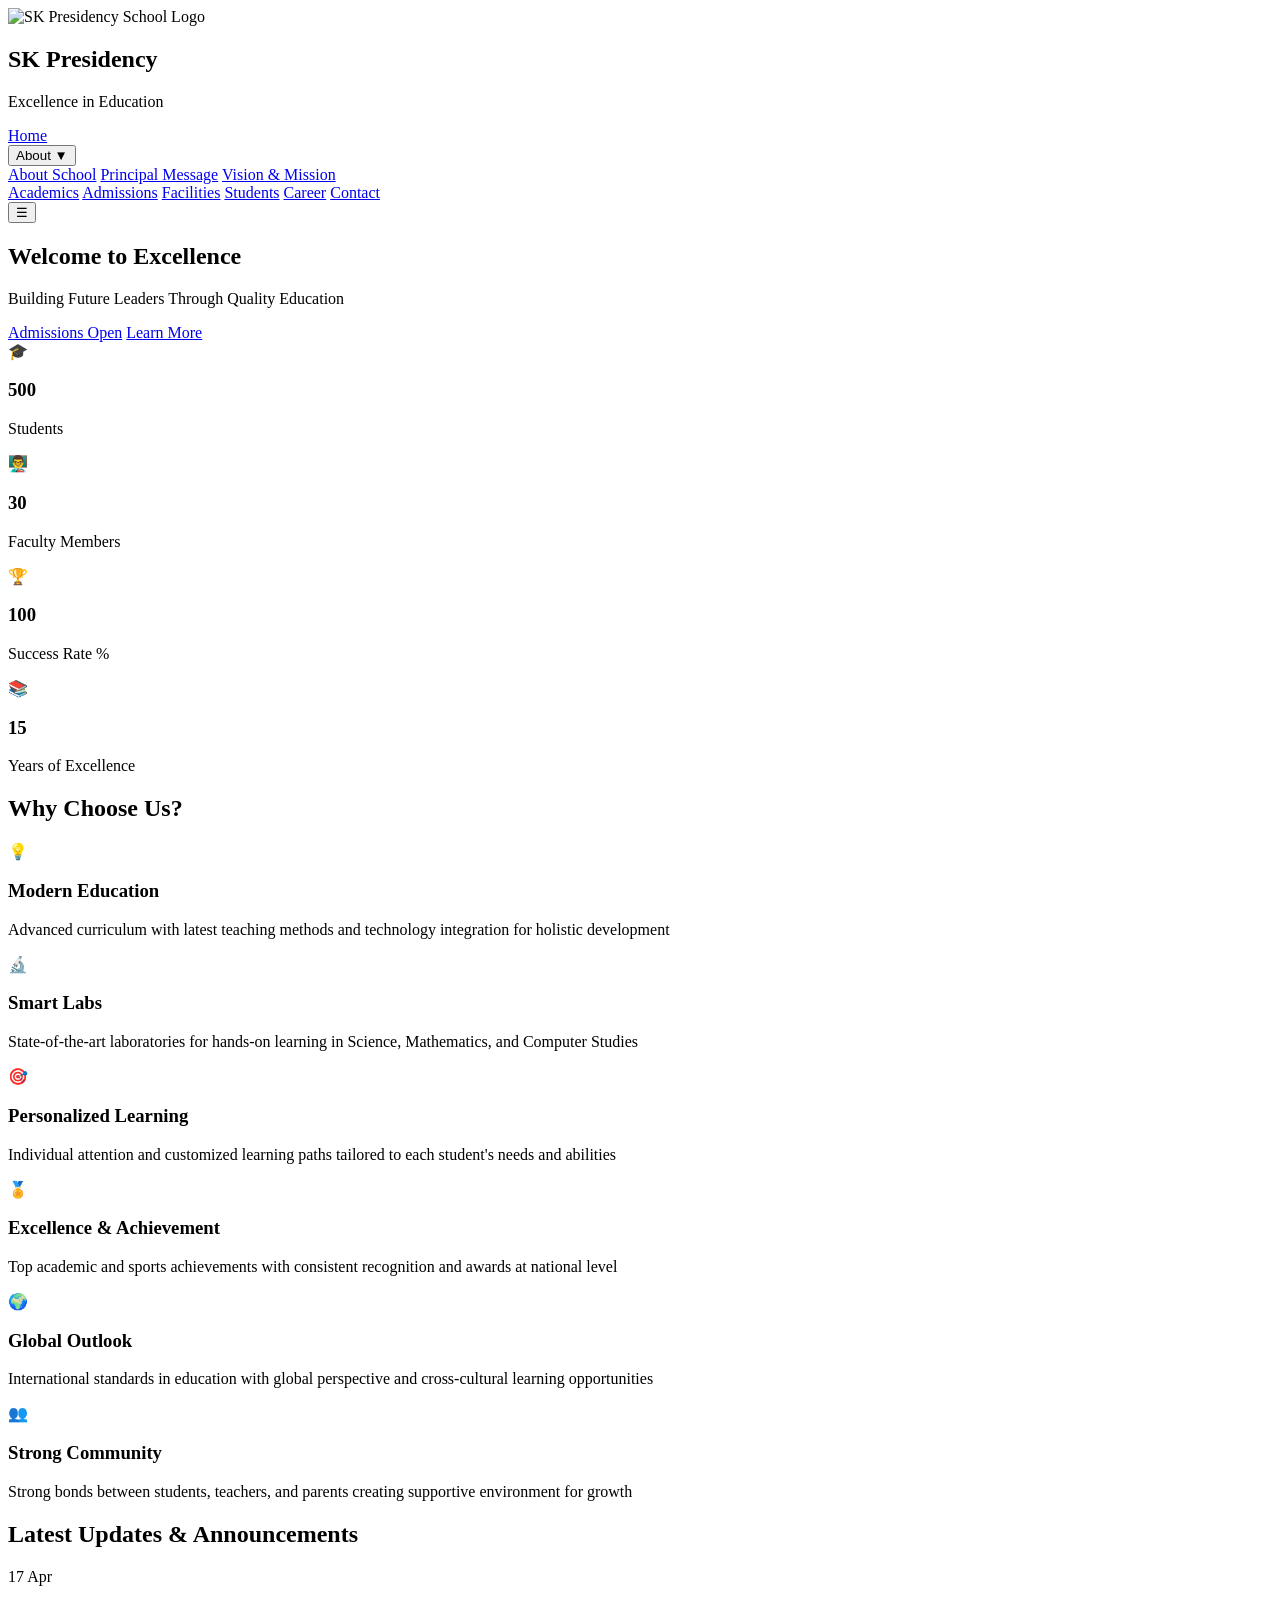
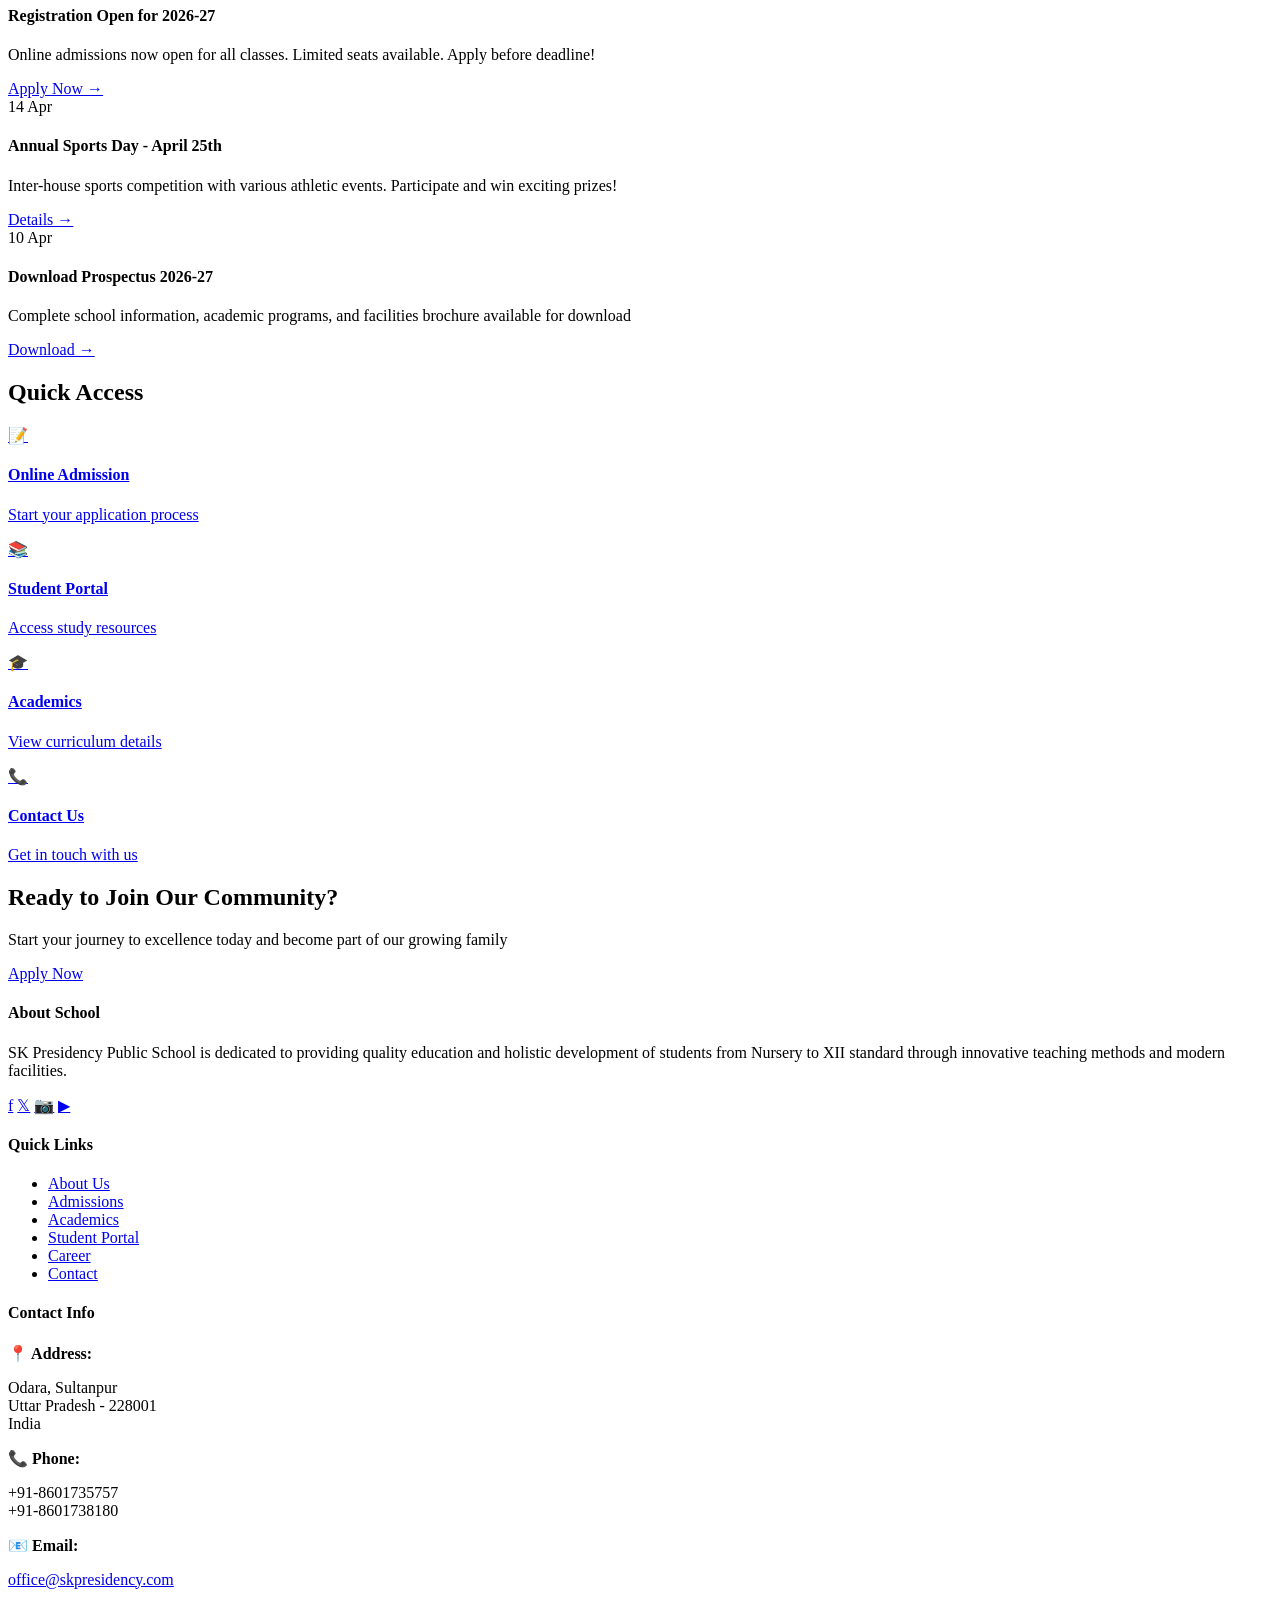
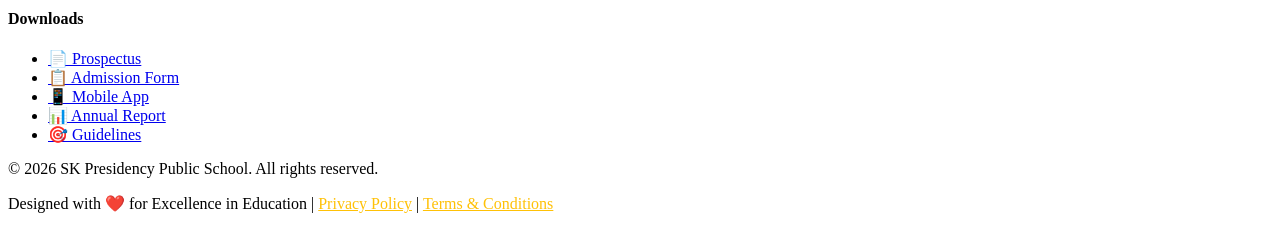
==== commit c64d7a5e: "Create index.html" ====
--- a/index.html
+++ b/index.html
@@ -4,35 +4,46 @@
     <meta charset="UTF-8">
     <meta name="viewport" content="width=device-width, initial-scale=1.0">
     <meta name="description" content="SK Presidency Public School - Quality Education for Future Leaders">
+    <meta name="keywords" content="School, Education, Admissions, Academics, SK Presidency">
+    <meta name="author" content="SK Presidency School">
     <title>SK Presidency School - Home</title>
+    
+    <!-- CSS Files -->
     <link rel="stylesheet" href="assets/css/style.css">
     <link rel="stylesheet" href="assets/css/components.css">
     <link rel="stylesheet" href="assets/css/animations.css">
     <link rel="stylesheet" href="assets/css/responsive.css">
+    
+    <!-- Favicon -->
+    <link rel="icon" type="image/png" href="assets/images/logo/school-logo.png">
 </head>
 <body>
-    <!-- Navigation -->
+    <!-- ========== NAVIGATION BAR ========== -->
     <nav class="navbar">
         <div class="nav-container">
+            <!-- Logo Section -->
             <div class="logo-section">
-                <img src="assets/images/logo/school-logo.png" alt="School Logo" class="logo">
+                <img src="assets/images/logo/school-logo.png" alt="SK Presidency School Logo" class="logo">
                 <div class="school-info">
                     <h2 class="school-name">SK Presidency</h2>
-                    <p class="school-tagline">Building Future Leaders</p>
+                    <p class="school-tagline">Excellence in Education</p>
                 </div>
             </div>
             
+            <!-- Navigation Menu -->
             <div class="nav-menu" id="navMenu">
                 <a href="index.html" class="nav-link active">Home</a>
+                
+                <!-- About Dropdown -->
                 <div class="nav-dropdown">
                     <button class="nav-link dropdown-btn">About ▼</button>
                     <div class="dropdown-content">
                         <a href="pages/about/index.html">About School</a>
                         <a href="pages/about/principal-message.html">Principal Message</a>
                         <a href="pages/about/vision-mission.html">Vision & Mission</a>
-                        <a href="pages/about/governing-body.html">Governing Body</a>
-                    </div>
-                </div>
+                    </div>
+                </div>
+                
                 <a href="pages/academics/index.html" class="nav-link">Academics</a>
                 <a href="pages/admissions/index.html" class="nav-link">Admissions</a>
                 <a href="pages/facilities/index.html" class="nav-link">Facilities</a>
@@ -41,95 +52,114 @@
                 <a href="pages/contact/index.html" class="nav-link">Contact</a>
             </div>
             
+            <!-- Mobile Hamburger -->
             <button class="hamburger" id="hamburger">☰</button>
         </div>
     </nav>
 
-    <!-- Hero Section -->
+    <!-- ========== HERO SECTION ========== -->
     <section class="hero">
         <div class="hero-content">
             <h1 class="hero-title animate-fade-in">Welcome to Excellence</h1>
             <p class="hero-subtitle animate-fade-in-delayed">Building Future Leaders Through Quality Education</p>
             <div class="hero-buttons">
-                <a href="pages/admissions/index.html" class="btn btn-primary animate-slide-up">Admissions</a>
+                <a href="pages/admissions/index.html" class="btn btn-primary animate-slide-up">Admissions Open</a>
                 <a href="#features" class="btn btn-secondary animate-slide-up-delayed">Learn More</a>
             </div>
         </div>
-        <div class="hero-background"></div>
-    </section>
-
-    <!-- Quick Stats -->
+    </section>
+
+    <!-- ========== STATS SECTION ========== -->
     <section class="stats-section">
         <div class="container">
             <div class="stats-grid">
+                <!-- Stat 1 -->
                 <div class="stat-card reveal">
                     <div class="stat-icon">🎓</div>
-                    <h3 class="stat-number">500+</h3>
+                    <h3 class="stat-number">500</h3>
                     <p class="stat-label">Students</p>
                 </div>
+                
+                <!-- Stat 2 -->
                 <div class="stat-card reveal">
                     <div class="stat-icon">👨‍🏫</div>
-                    <h3 class="stat-number">30+</h3>
+                    <h3 class="stat-number">30</h3>
                     <p class="stat-label">Faculty Members</p>
                 </div>
+                
+                <!-- Stat 3 -->
                 <div class="stat-card reveal">
                     <div class="stat-icon">🏆</div>
-                    <h3 class="stat-number">100%</h3>
-                    <p class="stat-label">Success Rate</p>
-                </div>
+                    <h3 class="stat-number">100</h3>
+                    <p class="stat-label">Success Rate %</p>
+                </div>
+                
+                <!-- Stat 4 -->
                 <div class="stat-card reveal">
                     <div class="stat-icon">📚</div>
-                    <h3 class="stat-number">15+</h3>
+                    <h3 class="stat-number">15</h3>
                     <p class="stat-label">Years of Excellence</p>
                 </div>
             </div>
         </div>
     </section>
 
-    <!-- Features Section -->
+    <!-- ========== FEATURES SECTION ========== -->
     <section id="features" class="features-section">
         <div class="container">
             <h2 class="section-title reveal">Why Choose Us?</h2>
             <div class="features-grid">
+                <!-- Feature 1 -->
                 <div class="feature-card reveal-left">
                     <div class="feature-icon">💡</div>
                     <h3>Modern Education</h3>
-                    <p>Advanced curriculum with latest teaching methods</p>
-                </div>
+                    <p>Advanced curriculum with latest teaching methods and technology integration for holistic development</p>
+                </div>
+                
+                <!-- Feature 2 -->
                 <div class="feature-card reveal-left">
                     <div class="feature-icon">🔬</div>
                     <h3>Smart Labs</h3>
-                    <p>State-of-the-art laboratories for practical learning</p>
-                </div>
+                    <p>State-of-the-art laboratories for hands-on learning in Science, Mathematics, and Computer Studies</p>
+                </div>
+                
+                <!-- Feature 3 -->
                 <div class="feature-card reveal-left">
                     <div class="feature-icon">🎯</div>
                     <h3>Personalized Learning</h3>
-                    <p>Individual attention to every student's needs</p>
-                </div>
+                    <p>Individual attention and customized learning paths tailored to each student's needs and abilities</p>
+                </div>
+                
+                <!-- Feature 4 -->
                 <div class="feature-card reveal-right">
                     <div class="feature-icon">🏅</div>
-                    <h3>Excellence</h3>
-                    <p>Top academic and sports achievements</p>
-                </div>
+                    <h3>Excellence & Achievement</h3>
+                    <p>Top academic and sports achievements with consistent recognition and awards at national level</p>
+                </div>
+                
+                <!-- Feature 5 -->
                 <div class="feature-card reveal-right">
                     <div class="feature-icon">🌍</div>
                     <h3>Global Outlook</h3>
-                    <p>International standards in education</p>
-                </div>
+                    <p>International standards in education with global perspective and cross-cultural learning opportunities</p>
+                </div>
+                
+                <!-- Feature 6 -->
                 <div class="feature-card reveal-right">
                     <div class="feature-icon">👥</div>
-                    <h3>Community</h3>
-                    <p>Strong bonds between students, teachers & parents</p>
-                </div>
-            </div>
-        </div>
-    </section>
-
-    <!-- Notice Board -->
+                    <h3>Strong Community</h3>
+                    <p>Strong bonds between students, teachers, and parents creating supportive environment for growth</p>
+                </div>
+            </div>
+        </div>
+    </section>
+
+    <!-- ========== NOTICE BOARD SECTION ========== -->
     <section class="notice-section">
         <div class="container">
-            <h2 class="section-title reveal">Latest Updates</h2>
+            <h2 class="section-title reveal">Latest Updates & Announcements</h2>
             <div class="notices-grid">
+                <!-- Notice 1 -->
                 <div class="notice-card reveal">
                     <div class="notice-date">
                         <span class="date-day">17</span>
@@ -137,21 +167,25 @@
                     </div>
                     <div class="notice-content">
                         <h4>Registration Open for 2026-27</h4>
-                        <p>Online admissions now open for all classes</p>
+                        <p>Online admissions now open for all classes. Limited seats available. Apply before deadline!</p>
                         <a href="pages/admissions/index.html" class="notice-link">Apply Now →</a>
                     </div>
                 </div>
+                
+                <!-- Notice 2 -->
                 <div class="notice-card reveal">
                     <div class="notice-date">
                         <span class="date-day">14</span>
                         <span class="date-month">Apr</span>
                     </div>
                     <div class="notice-content">
-                        <h4>Annual Sports Day Scheduled</h4>
-                        <p>Inter-house sports competition on April 25th</p>
+                        <h4>Annual Sports Day - April 25th</h4>
+                        <p>Inter-house sports competition with various athletic events. Participate and win exciting prizes!</p>
                         <a href="pages/facilities/sports.html" class="notice-link">Details →</a>
                     </div>
                 </div>
+                
+                <!-- Notice 3 -->
                 <div class="notice-card reveal">
                     <div class="notice-date">
                         <span class="date-day">10</span>
@@ -159,72 +193,118 @@
                     </div>
                     <div class="notice-content">
                         <h4>Download Prospectus 2026-27</h4>
-                        <p>Complete school information brochure</p>
-                        <a href="assets/documents/prospectus-2026-27.pdf" class="notice-link" download>Download →</a>
-                    </div>
-                </div>
-            </div>
-        </div>
-    </section>
-
-    <!-- CTA Section -->
+                        <p>Complete school information, academic programs, and facilities brochure available for download</p>
+                        <a href="assets/documents/prospectus.pdf" class="notice-link" download>Download →</a>
+                    </div>
+                </div>
+            </div>
+        </div>
+    </section>
+
+    <!-- ========== QUICK LINKS SECTION ========== -->
+    <section class="quick-links-section">
+        <div class="container">
+            <h2 class="section-title reveal">Quick Access</h2>
+            <div class="quick-links-grid">
+                <a href="pages/admissions/index.html" class="quick-link-card reveal">
+                    <div class="link-icon">📝</div>
+                    <h4>Online Admission</h4>
+                    <p>Start your application process</p>
+                </a>
+                <a href="pages/students/index.html" class="quick-link-card reveal">
+                    <div class="link-icon">📚</div>
+                    <h4>Student Portal</h4>
+                    <p>Access study resources</p>
+                </a>
+                <a href="pages/academics/index.html" class="quick-link-card reveal">
+                    <div class="link-icon">🎓</div>
+                    <h4>Academics</h4>
+                    <p>View curriculum details</p>
+                </a>
+                <a href="pages/contact/index.html" class="quick-link-card reveal">
+                    <div class="link-icon">📞</div>
+                    <h4>Contact Us</h4>
+                    <p>Get in touch with us</p>
+                </a>
+            </div>
+        </div>
+    </section>
+
+    <!-- ========== CALL TO ACTION SECTION ========== -->
     <section class="cta-section">
         <div class="container">
             <div class="cta-content reveal">
-                <h2>Ready to Join Us?</h2>
-                <p>Start your journey to excellence today</p>
+                <h2>Ready to Join Our Community?</h2>
+                <p>Start your journey to excellence today and become part of our growing family</p>
                 <a href="pages/admissions/index.html" class="btn btn-primary btn-large">Apply Now</a>
             </div>
         </div>
     </section>
 
-    <!-- Footer -->
+    <!-- ========== FOOTER ========== -->
     <footer class="footer">
         <div class="container">
             <div class="footer-grid">
+                <!-- Footer Col 1 -->
                 <div class="footer-col">
                     <h4>About School</h4>
-                    <p>SK Presidency Public School is dedicated to providing quality education and holistic development of students.</p>
+                    <p>SK Presidency Public School is dedicated to providing quality education and holistic development of students from Nursery to XII standard through innovative teaching methods and modern facilities.</p>
                     <div class="social-links">
-                        <a href="#" class="social-link">f</a>
-                        <a href="#" class="social-link">t</a>
-                        <a href="#" class="social-link">in</a>
-                    </div>
-                </div>
+                        <a href="#" class="social-link" title="Facebook">f</a>
+                        <a href="#" class="social-link" title="Twitter">𝕏</a>
+                        <a href="#" class="social-link" title="Instagram">📷</a>
+                        <a href="#" class="social-link" title="YouTube">▶</a>
+                    </div>
+                </div>
+                
+                <!-- Footer Col 2 -->
                 <div class="footer-col">
                     <h4>Quick Links</h4>
                     <ul>
+                        <li><a href="pages/about/index.html">About Us</a></li>
                         <li><a href="pages/admissions/index.html">Admissions</a></li>
                         <li><a href="pages/academics/index.html">Academics</a></li>
+                        <li><a href="pages/students/index.html">Student Portal</a></li>
+                        <li><a href="pages/career/index.html">Career</a></li>
                         <li><a href="pages/contact/index.html">Contact</a></li>
-                        <li><a href="pages/career/index.html">Career</a></li>
                     </ul>
                 </div>
+                
+                <!-- Footer Col 3 -->
                 <div class="footer-col">
                     <h4>Contact Info</h4>
-                    <p>📍 Odara, Sultanpur, UP</p>
-                    <p>📞 86017 35757</p>
-                    <p>📧 office@skpresidency.com</p>
-                </div>
+                    <p><strong>📍 Address:</strong></p>
+                    <p>Odara, Sultanpur<br>Uttar Pradesh - 228001<br>India</p>
+                    <p><strong>📞 Phone:</strong></p>
+                    <p>+91-8601735757<br>+91-8601738180</p>
+                    <p><strong>📧 Email:</strong></p>
+                    <p><a href="mailto:office@skpresidency.com">office@skpresidency.com</a></p>
+                </div>
+                
+                <!-- Footer Col 4 -->
                 <div class="footer-col">
-                    <h4>Download</h4>
+                    <h4>Downloads</h4>
                     <ul>
-                        <li><a href="assets/documents/prospectus-2026-27.pdf" download>Prospectus</a></li>
-                        <li><a href="pages/admissions/online-form.html">Admission Form</a></li>
-                        <li><a href="#">Mobile App</a></li>
+                        <li><a href="assets/documents/prospectus.pdf" download>📄 Prospectus</a></li>
+                        <li><a href="pages/admissions/index.html">📋 Admission Form</a></li>
+                        <li><a href="#">📱 Mobile App</a></li>
+                        <li><a href="#">📊 Annual Report</a></li>
+                        <li><a href="#">🎯 Guidelines</a></li>
                     </ul>
                 </div>
             </div>
+            
+            <!-- Footer Bottom -->
             <div class="footer-bottom">
-                <p>&copy; 2026 SK Presidency School. All rights reserved.</p>
-                <p>Designed with ❤️ for Excellence</p>
+                <p>&copy; 2026 SK Presidency Public School. All rights reserved.</p>
+                <p>Designed with ❤️ for Excellence in Education | <a href="#" style="color: #ffc107;">Privacy Policy</a> | <a href="#" style="color: #ffc107;">Terms & Conditions</a></p>
             </div>
         </div>
     </footer>
 
-    <!-- Scripts -->
+    <!-- ========== JAVASCRIPT FILES ========== -->
     <script src="assets/js/main.js"></script>
     <script src="assets/js/navigation.js"></script>
     <script src="assets/js/animations.js"></script>
 </body>
-  </html>
+</html>
